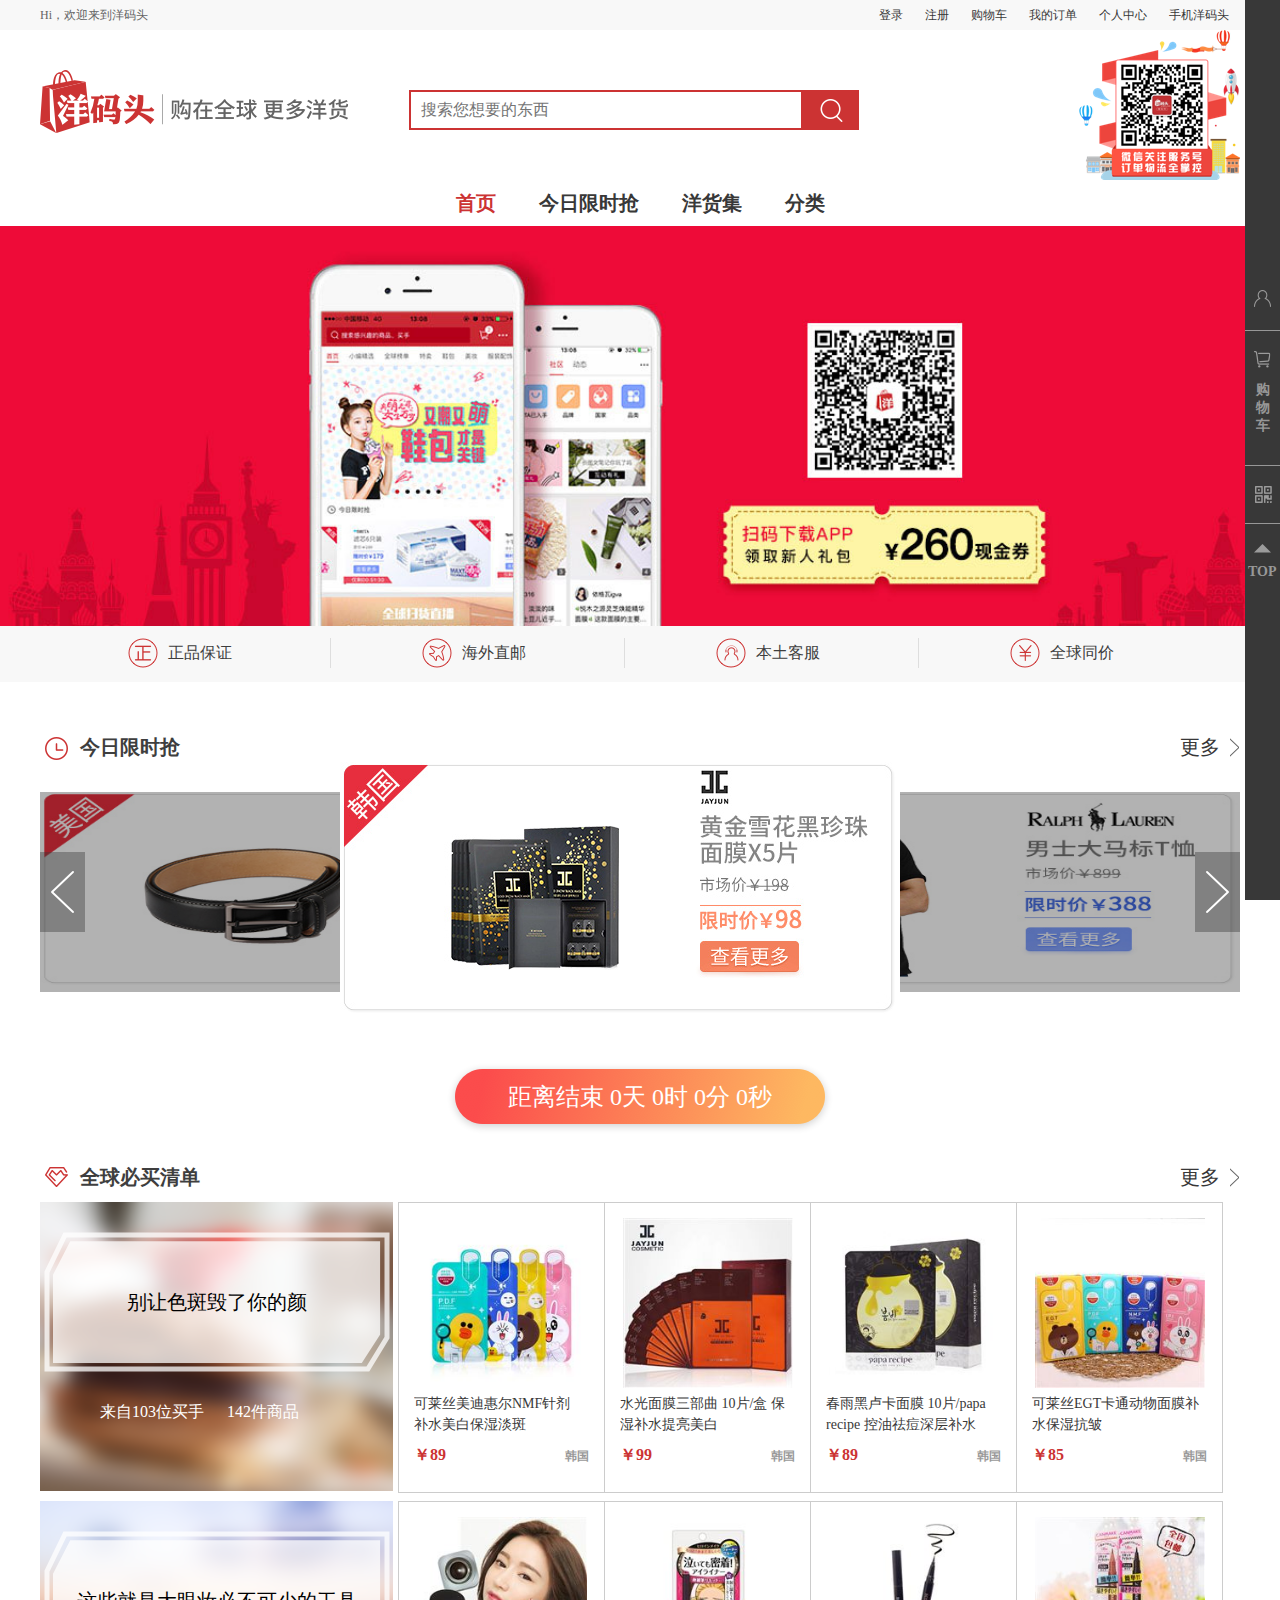
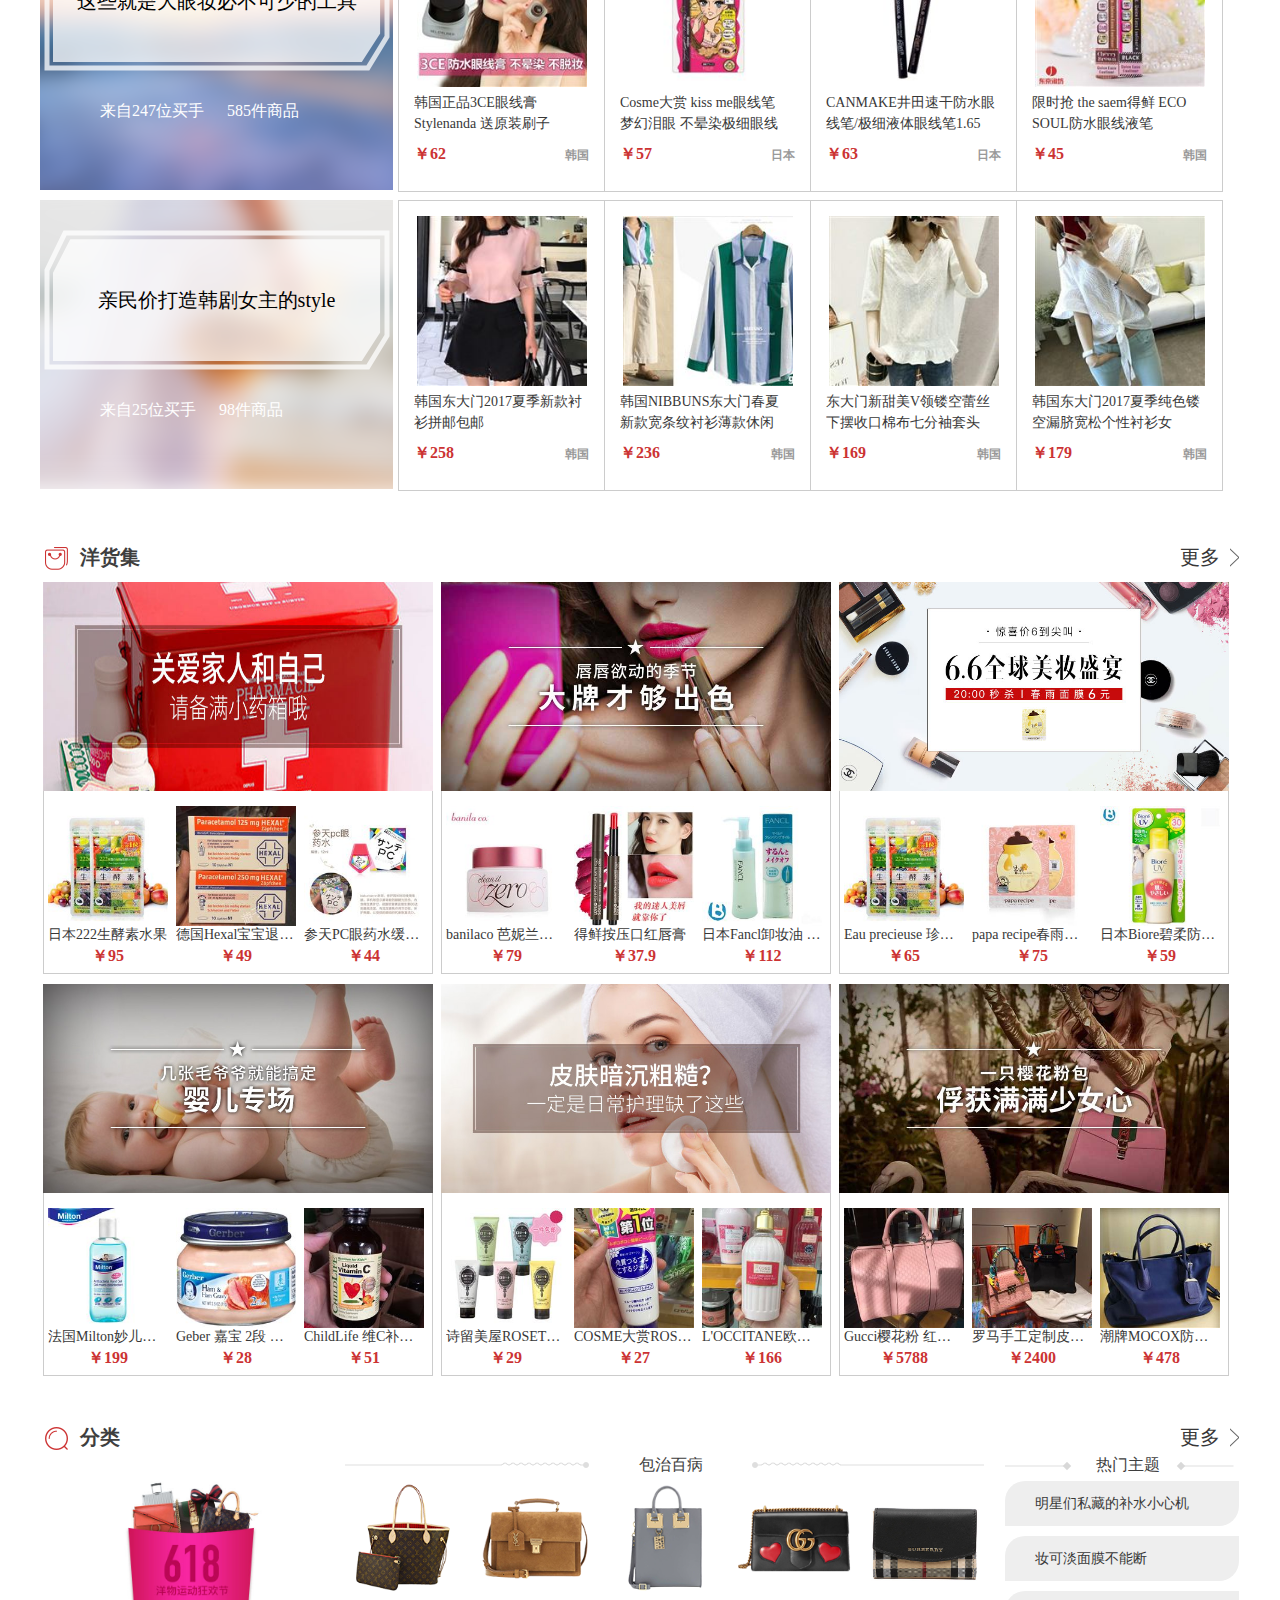
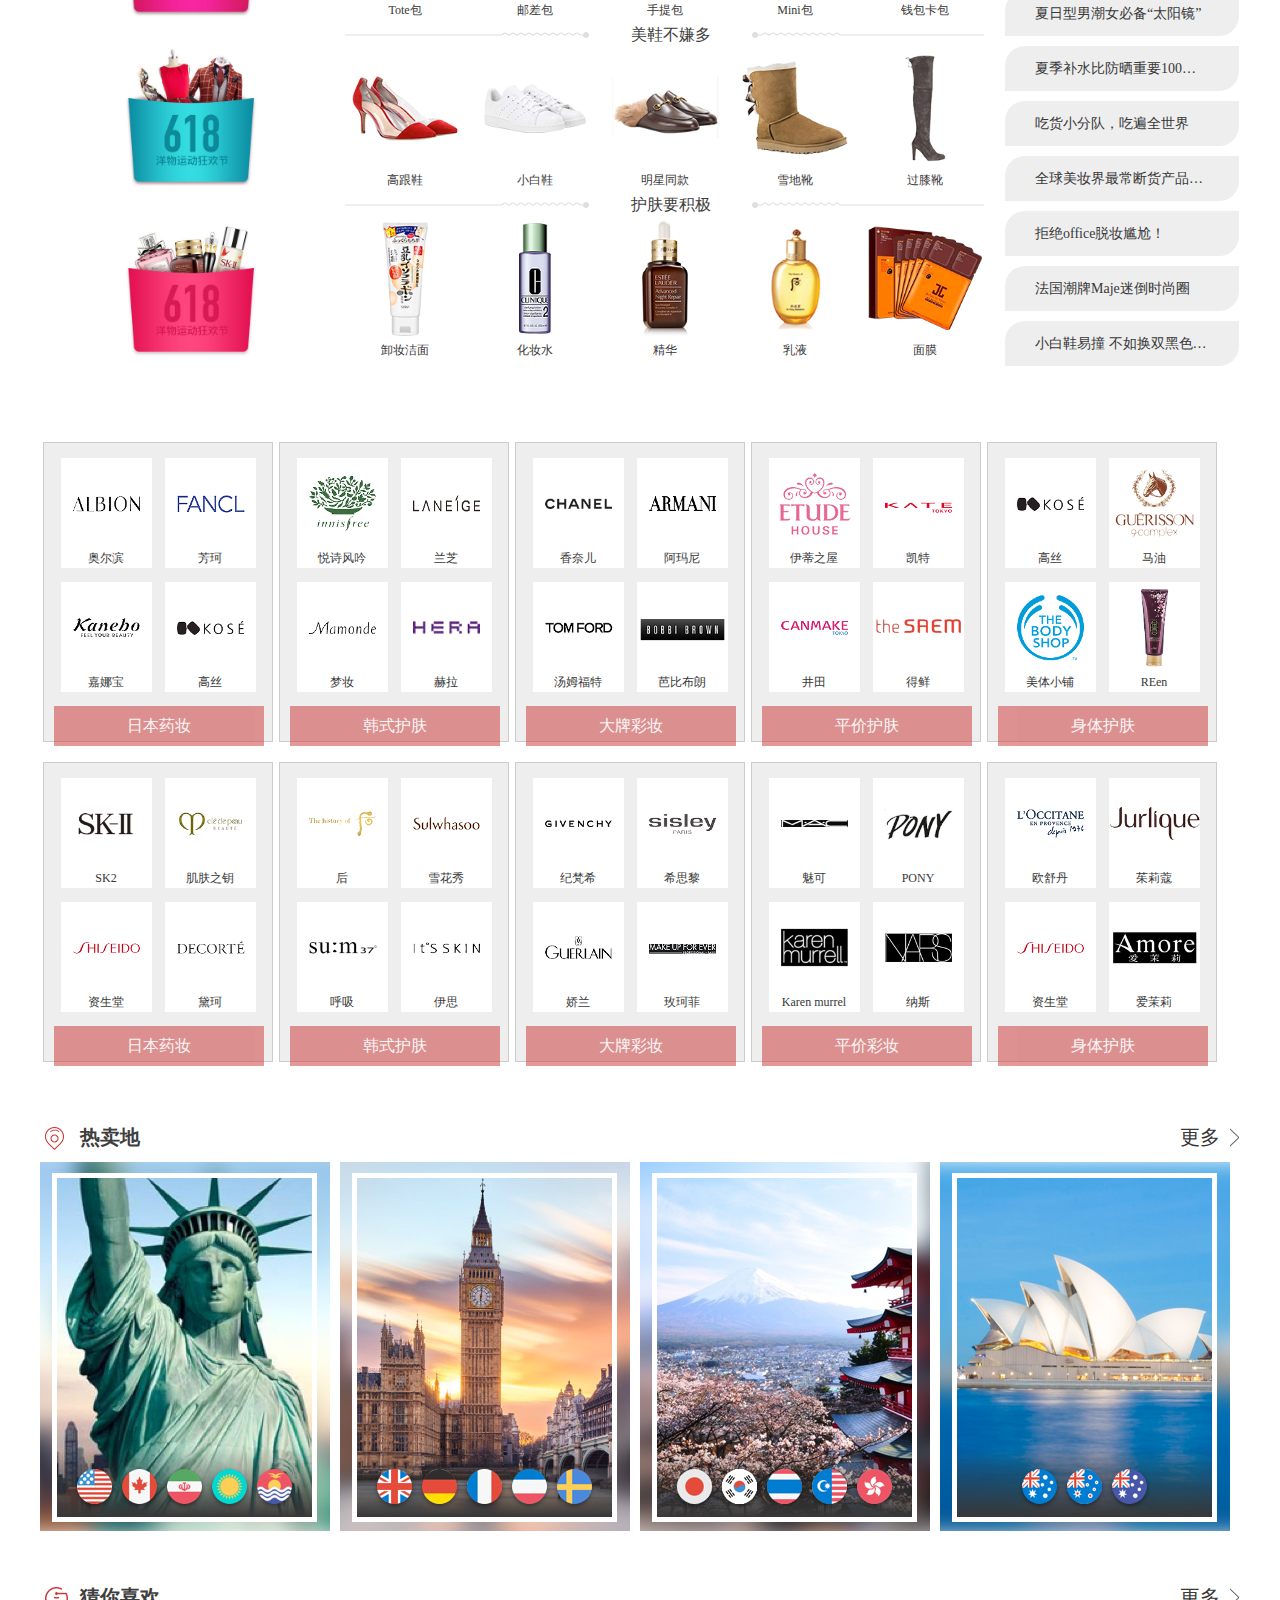
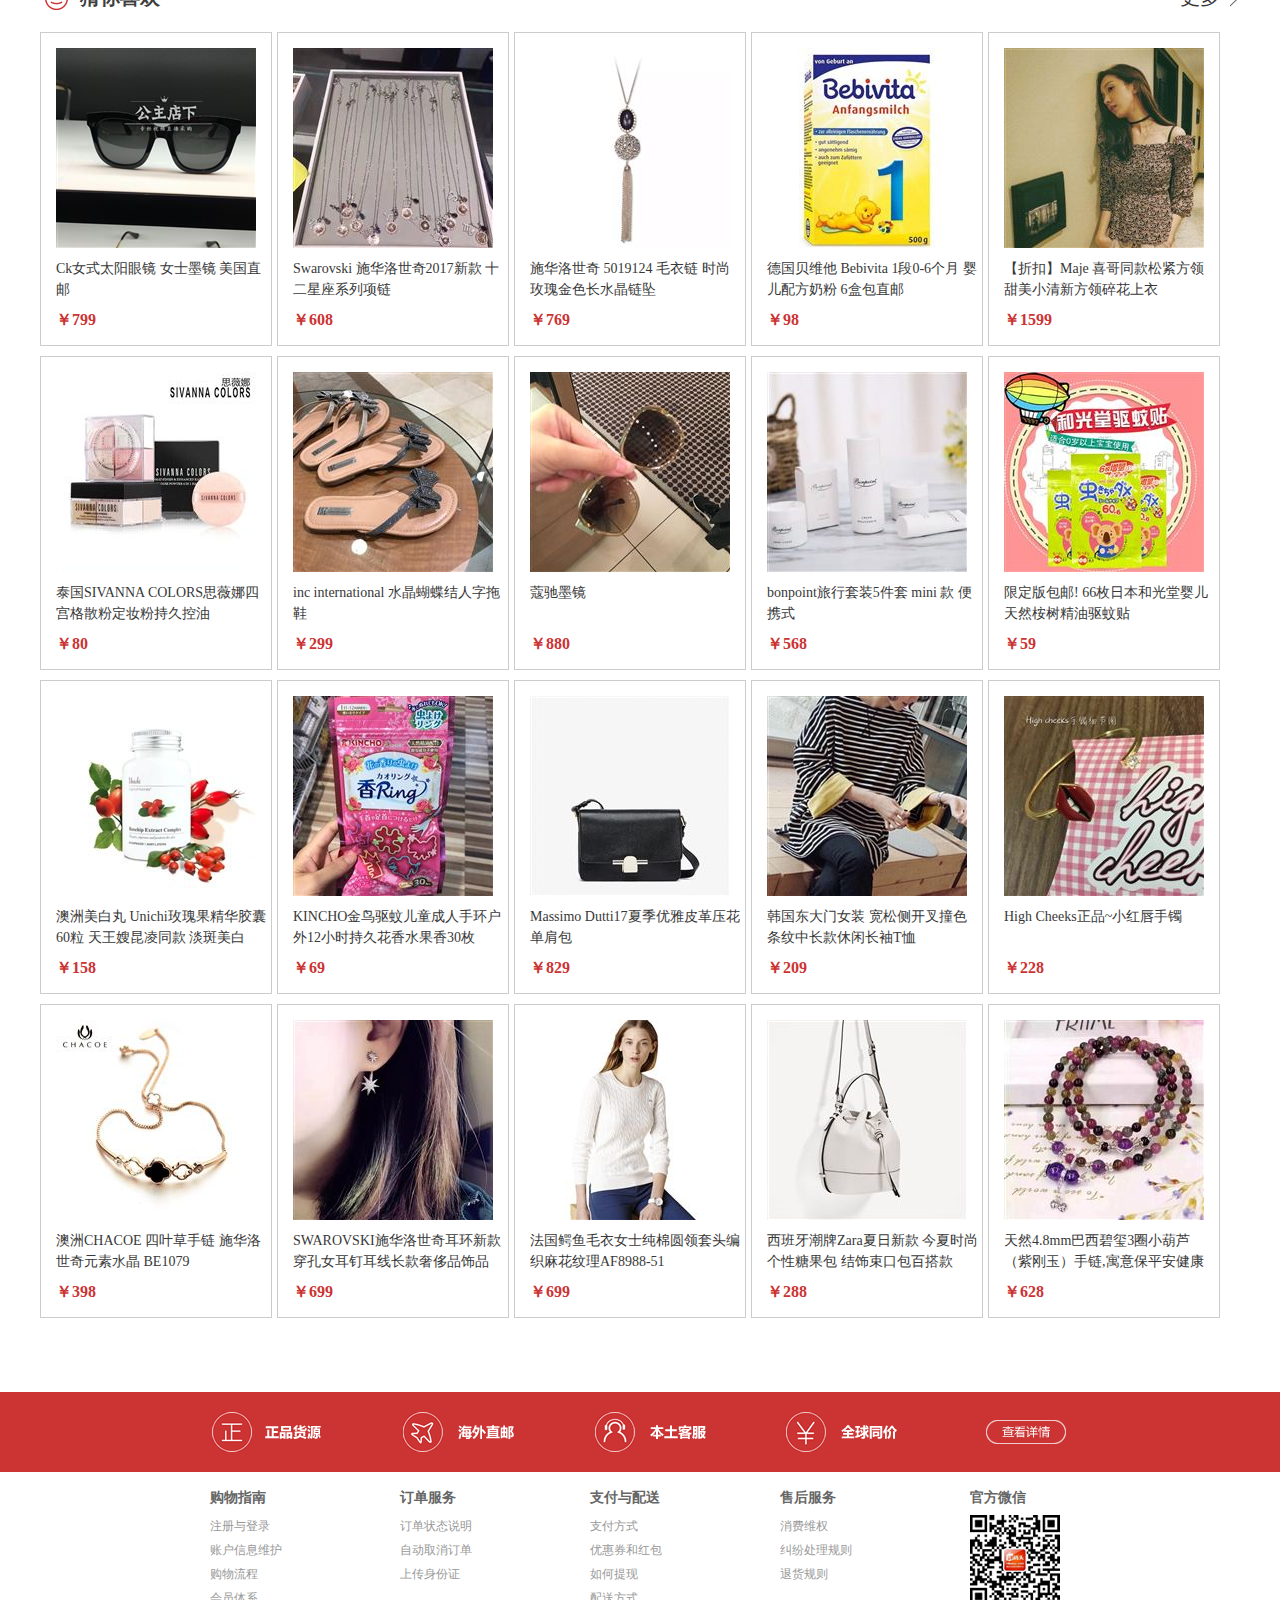
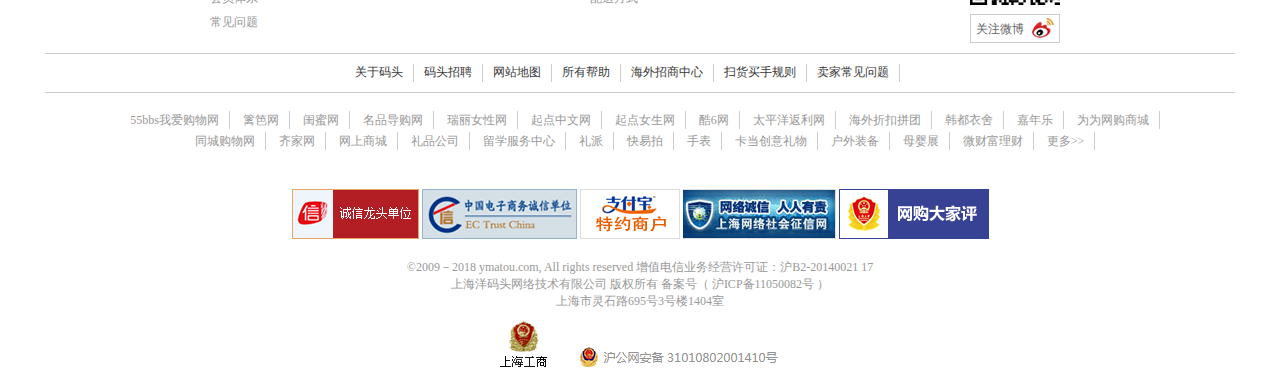
==== index.html @ 5c41c84e "first" ====
<!doctype html>
<html>
<head>
<meta charset="utf-8">
<title>海购网</title>
<link rel="stylesheet" type="text/css" href="css/index.css">
<link rel="stylesheet" type="text/css" href="css/public.css">
<script type="text/javascript" src="js/jquery-1.8.3.min.js"></script>
<script type="text/javascript" src="js/haigou.js"></script>
</head>

<body>
<div id="header">
    	<div id="box1">
        	<div class="w">
            	<p class="l">Hi，欢迎来到洋码头</p>
                <ul class="r">
                	<li class="l"><a href="html/login.html">登录</a></li>
                	<li class="l"><a href="html/register.html">注册</a></li>
                	<li class="l"><a href="#">购物车</a></li>
                	<li class="l"><a href="#">我的订单</a></li>
                	<li class="l"><a href="#">个人中心</a></li>
                	<li class="l"><a href="#">手机洋码头</a></li>
                </ul>
            </div>
        </div>
    	<div id="box2">
        	<div class="w">
            	<h1 class="l"><a href="#"><img src="images/4aa0780b5ffeee46a01f132052fdb71a.png"/></a></h1>
                <div id="search" class="l">
                	<input type="text" class="l" placeholder="搜索您想要的东西"/>
                    <input type="button" class="l"/>
                </div>
                <img src="images/e99aa3f029f2ae1173fabf6e9edf6c8a.png" class="r"/>
			</div>
        </div>
</div>
<div id="nav">
	<ul class="outer">
    	<li><a href="#" class="first">首页</a></li>
    	<li><a href="#">今日限时抢</a></li>
    	<li><a href="#">洋货集</a></li>
    	<li class="last">
        	<a href="#" class="sort">分类</a>
            <div id="line"></div>
        	<ul class="menu">
            	<li class="l"><a href="html/list.html">
                	<p>护肤</p>
                    <p>面膜 水乳 防晒隔离</p>
                	<img src="images/CgvUBFlE_l-AFtC7AAMyS71u0oU066_1_1_o.gif"class="r"/>
                </a></li>
            	<li class="l"><a href="#">
                	<p>彩妆</p>
                    <p>口红 气垫 香水</p>
                	<img src="images/CgvUBVeZ2L6ABltOAABxkvbGDQk168_o.png" class="r"/>
                </a></li>
            	<li class="l"><a href="#">
                	<p>品牌箱包</p>
                    <p>单肩包 双肩包 Coach</p>
                	<img src="images/CgvUBVlFEvOAQkcaAAGYJe4aulA194_143_150_o.gif" class="r"/>
                </a></li>
            	<li class="l"><a href="#">
                	<p>鞋履</p>
                    <p>凉鞋 单鞋 Adidas</p>
                	<img src="images/CgvUBFeZ2YSACNR4AACJFnNWXac077_o.png" class="r"/>
                </a></li>
            	<li class="l"><a href="#">
                	<p>女士穿搭</p>
                    <p>连衣裙 T恤 衬衫</p>
                	<img src="images/CgvUA1eavhSAeBQDAAChDB7a8-M180_o.png" class="r"/>
                </a></li>
            	<li class="l"><a href="#">
                	<p>男士护肤</p>
                    <p>发胶 剃须 止汗</p>
                	<img src="images/CgvUBVhSXpOAEDFIAACDzejl1ZE036_1_1_o.png" class="r"/>
                </a></li>
            	<li class="l"><a href="#">
                	<p>内衣</p>
                    <p>文胸 CK 维密</p>
                	<img src="images/CgvUA1gZesmAWdV9AACU4YFOybw687_1_1_o.png"class="r"/>
                </a></li>
            	<li class="l"><a href="#">
                	<p>品质男装</p>
                    <p>Polo 衬衫 豆豆鞋</p>
                	<img src="images/CgvUBVeav_KAMMAHAACj3Jyuwas857_o.png"class="r"/>
                </a></li>
            	<li class="l"><a href="#">
                	<p>食品保健</p>
                    <p>保健 葡萄酒 减肥排油</p>
                	<img src="images/CgvUA1lHiFiAYmDvAAFME201JUk327_1_1_o.gif" class="r"/>
                </a></li>
            	<li class="l"><a href="#">
                	<p>钟表配饰</p>
                    <p>项链 墨镜 潘多拉</p>
                	<img src="images/CgvUBVeavnWAab-JAACOcFScJj8696_o.png" class="r"/>
                </a></li>
            	<li class="l"><a href="#">
                	<p>居家</p>
                    <p>滤水壶 乳胶枕 保温杯</p>
                	<img src="images/CgvUA1lFFDaARUpcAACzNBqBHFw705_188_181_o.gif" class="r"/>
                </a></li>
            	<li class="l"><a href="#">
                	<p>数码家电</p>
                    <p>洁面仪 电吹风 Beats</p>
                	<img src="images/CgvUBFhSZQSALSJnAABGFQdHEwQ540_1_1_o.png" class="r"/>
                </a></li>
            	<li class="l"><a href="#">
                	<p>母婴</p>
                    <p>纸尿裤 奶粉 安全座椅</p>
                	<img src="images/CgvUBFlFFSmAFztnAADDj1QetZA463_1_1_o.gif"class="r"/>
                </a></li>
            	<li class="l"><a href="#">
                	<p>运动</p>
                    <p>运动鞋 Puma Nike</p>
                	<img src="images/CgvUBVgZhTKARbfEAABGdkfZR-c241_1_1_o.png"class="r"/>
                </a></li>
            	<li class="l more"><a href="#">
                	<p>更多</p>
                    <p>More</p>
                </a></li>
            </ul>
        </li>
    </ul>
</div>
<div id="banner">
	<div id="bantop"></div>
    <div id="banbot">
        <div class="w">
            <ul>
                <li class="one">正品保证</li>
                <li class="two">海外直邮</li>
                <li class="three">本土客服</li>
                <li class="four">全球同价</li>
            </ul>
        </div>
    </div>
</div>
<div id="limit-buy">
	<div class="w">
        <p class="tit">今日限时抢<span class="r title"><a href="#">更多</a></span></p>
        <div class="slide">
        	<div  class="left">
            	<span class="before"></span>
                <img id="boxLeft" src="images/01.jpg"/>
                <span class="cover1"></span>
        	</div>
        	<div class="middle">
            	<img id="boxMiddle" src="images/02.jpg"/>
            </div>
        	<div class="right">
            	<span class="after"></span>
                <img id="boxRight" src="images/03.jpg"/>
                <span class="cover2"></span>
            </div>
        </div>
        <div class="timeout">
        	<span id="end">距离结束</span>
            <span id="t_d">00天</span>
            <span id="t_h">00时</span>
            <span id="t_m">00分</span>
            <span id="t_s">00秒</span>
        </div>
    </div>
</div>
<div id="list">
	<div class="w">
    	<p class="tit">全球必买清单<span class="r title"><a href="#">更多</a></span></p>
		<div class="one">
        	<div class="l">
            	<a href="#">
                    <div class="top">别让色斑毁了你的颜</div>
                    <div class="bottom">
                        <span class="left">来自103位买手</span>
                        <span class="right">142件商品</span>
                    </div>
                </a>
            </div>
            <ul class="l">
                <li class="l one">
                    <a href="#">
                    	<img src="images/CgvUA1fethyAPensAAG_lDtkJ3w056_1_1_n_w_l.jpg"/>
                        <p class="one">可莱丝美迪惠尔NMF针剂补水美白保湿淡斑</p>
                        <p class="two">￥89<span class="r">韩国</span></p>
                    </a>
                </li>
                <li class="l two">
                    <a href="#">
                    	<img src="images/CgvUBVgtLKCASoHcAAGHeRxhmdg361_1_1_n_w_l.jpg"/>
                        <p class="one">水光面膜三部曲 10片/盒 保湿补水提亮美白</p>
                        <p class="two">￥99<span class="r">韩国</span></p>
                    </a>
                </li>
                <li class="l three">
                    <a href="#">
                    	<img src="images/CgvUA1hE3dSAYaIOAAV22Agn4sQ146_1_1_n_w_l.jpg"/>
                        <p class="one">春雨黑卢卡面膜 10片/papa recipe 控油祛痘深层补水</p>
                        <p class="two">￥89<span class="r">韩国</span></p>
                    </a>
                </li>
                <li class="l">
                    <a href="#">
                    	<img src="images/CgvUBVhZNWWATCMQAAK7M7663RU602_1_1_n_w_l.jpg"/>
                        <p class="one">可莱丝EGT卡通动物面膜补水保湿抗皱</p>
                        <p class="two">￥85<span class="r">韩国</span></p>
                    </a>
                </li>
            </ul>
        </div>
        <div class="two">
        	<div class="l">
            	<a href="#">
                    <div class="top">这些就是大眼妆必不可少的工具</div>
                    <div class="bottom">
                        <span class="left">来自247位买手</span>
                        <span class="right">585件商品</span>
                    </div>
                </a>
            </div>
            <ul class="l">
                <li class="l one">
                    <a href="#">
                    	<img src="images/CgvUBVhdkc-ADLuyAAFerG9F98w334_1_1_n_w_l.jpg"/>
                        <p class="one">韩国正品3CE眼线膏 Stylenanda 送原装刷子</p>
                        <p class="two">￥62<span class="r">韩国</span></p>
                    </a>
                </li>
                <li class="l two">
                    <a href="#">
                    	<img src="images/CgvUA1jpx2CAa_LEAAKVb5Gx6rc203_1_1_n_w_l.jpg"/>
                        <p class="one">Cosme大赏 kiss me眼线笔 梦幻泪眼 不晕染极细眼线</p>
                        <p class="two">￥57<span class="r">日本</span></p>
                    </a>
                </li>
                <li class="l three">
                    <a href="#">
                    	<img src="images/CgvUA1fKUHqAEq39AAFa02rFu7Y200_n_w_l.jpg"/>
                        <p class="one">CANMAKE井田速干防水眼线笔/极细液体眼线笔1.65</p>
                        <p class="two">￥63<span class="r">日本</span></p>
                    </a>
                </li>
                <li class="l">
                    <a href="#">
                    	<img src="images/CgvUBVjsi0CAdLB2AAVarCMuUc8308_1_1_n_w_l.jpg"/>
                        <p class="one">限时抢 the saem得鲜 ECO SOUL防水眼线液笔</p>
                        <p class="two">￥45<span class="r">韩国</span></p>
                    </a>
                </li>
            </ul>
        </div>
		<div class="three">
        	<div class="l">
            	<a href="#">
                    <div class="top">亲民价打造韩剧女主的style</div>
                    <div class="bottom">
                        <span class="left">来自25位买手</span>
                        <span class="right">98件商品</span>
                    </div>
                </a>
            </div>
            <ul class="l">
                <li class="l one">
                    <a href="#">
                    	<img src="images/CgvUBFk1bweAe1eeAAJn2HPtiY4207_105_80_n_w_l.jpg"/>
                        <p class="one">韩国东大门2017夏季新款衬衫拼邮包邮</p>
                        <p class="two">￥258<span class="r">韩国</span></p>
                    </a>
                </li>
                <li class="l two">
                    <a href="#">
                    	<img src="images/CgvUA1kic9CAJKLJAAIqI6thQsg593_441_310_n_w_l.jpg"/>
                        <p class="one">韩国NIBBUNS东大门春夏新款宽条纹衬衫薄款休闲</p>
                        <p class="two">￥236<span class="r">韩国</span></p>
                    </a>
                </li>
                <li class="l three">
                    <a href="#">
                    	<img src="images/CgvUBVjzNjGAO9o1AAFAWtN4bpc521_1_1_n_w_l.jpg"/>
                        <p class="one">东大门新甜美V领镂空蕾丝下摆收口棉布七分袖套头</p>
                        <p class="two">￥169<span class="r">韩国</span></p>
                    </a>
                </li>
                <li class="l">
                    <a href="#">
                    	<img src="images/CgvUA1kNq_mAGRZWAAE0sdCXuQA808_50_49_n_w_l.jpg"/>
                        <p class="one">韩国东大门2017夏季纯色镂空漏脐宽松个性衬衫女</p>
                        <p class="two">￥179<span class="r">韩国</span></p>
                    </a>
                </li>
            </ul>
        </div>

    </div>
</div>
<div id="yanghuo">
	<div class="w">
    	<p class="tit">洋货集<span class="r title"><a href="#">更多</a></span></p>
        <ul class="out">
        	<li class="l all">
            	<a href="#"><img src="images/CgvUBVegAsmAdWStAACph-JY5z4052_w_o.jpg"/></a>
                <ul class="in">
                	<li class="l"><a href="#">
                    	<img src="images/CgvUBVgchy-AMtntAAX3rUA10jA585_1_1_n_w_l.jpg"/>
                        <p class="one">日本222生酵素水果</p>
                        <p class="two">￥95</p>
                    </a></li>
                	<li class="l"><a href="#">
                    	<img src="images/CgvUBVeGOMGAQWyVAADxDAiqLJw183_n_w_l.jpg"/>
                        <p class="one">德国Hexal宝宝退烧止痛栓</p>
                        <p class="two">￥49</p>
                    </a></li>
                	<li class="l"><a href="#">
                    	<img src="images/CgvUBFjTZQmAYyAbAAHKwFU4vbg801_1_1_n_w_l.jpg"/>
                        <p class="one">参天PC眼药水缓解疲劳修复显示屏蓝光</p>
                        <p class="two">￥44</p>
                    </a></li>
                </ul>
            </li>
        	<li class="l all">
            	<a href="#"><img src="images/CgvUBFjnRI6AO5fCAABy8sMh_E8266_15_8_w_o.jpg"/></a>
                <ul class="in">
                	<li class="l"><a href="#">
                    	<img src="images/CgvUBFgcQMaAfvf6AADkszqmx6Y373_1_1_n_w_l.jpg"/>
                        <p class="one">banilaco 芭妮兰卸妆</p>
                        <p class="two">￥79</p>
                    </a></li>
                	<li class="l"><a href="#">
                    	<img src="images/CgvUBFh9xgmAL1LfAAH1mVlPVp4090_1_1_n_w_l.jpg"/>
                        <p class="one">得鲜按压口红唇膏</p>
                        <p class="two">￥37.9</p>
                    </a></li>
                	<li class="l"><a href="#">
                    	<img src="images/CgvUBFlOKaGAMO_rAAE5aCeQv2I813_1_1_n_w_l.jpg"/>
                        <p class="one">日本Fancl卸妆油 温和</p>
                        <p class="two">￥112</p>
                    </a></li>
                </ul>
            </li>
        	<li class="l all">
            	<a href="#"><img src="images/CgvUA1k1UOSATcB1AADcNNlTqk0104_15_8_w_o.jpg"/></a>
                <ul class="in">
                	<li class="l"><a href="#">
                    	<img src="images/CgvUBVgchy-AMtntAAX3rUA10jA585_1_1_n_w_l.jpg"/>
                        <p class="one">Eau precieuse 珍贵水</p>
                        <p class="two">￥65</p>
                    </a></li>
                	<li class="l"><a href="#">
                    	<img src="images/CgvUBVj-mUiALxXzAAFeZiOFLrg862_1_1_n_w_l.jpg"/>
                        <p class="one">papa recipe春雨面膜春雨粉面膜蜂蜜面膜粉色玫瑰黄金蜂王浆5片
</p>
                        <p class="two">￥75</p>
                    </a></li>
                	<li class="l"><a href="#">
                    	<img src="images/CgvUA1k6Fm6AWRcyAAKYUqkoPXU892_1_1_n_w_l.jpg"/>
                        <p class="one">日本Biore碧柔防晒霜 清爽温和型防晒乳液霜SPF30儿童敏感肌适用
</p>
                        <p class="two">￥59</p>
                    </a></li>
                </ul>
            </li>
                    	<li class="l all">
            	<a href="#"><img src="images/CgvUBVka6j-AJJABAAC4Rd1yZNM664_15_8_w_o.jpg"/></a>
                <ul class="in">
                	<li class="l"><a href="#">
                    	<img src="images/CgvUBFetnkCAcE5OAAFbpXmjPqg479_n_w_l.jpg"/>
                        <p class="one">法国Milton妙儿康免洗洗手婴幼儿消毒啫喱去腥味吃龙虾必备100ml</p>
                        <p class="two">￥199</p>
                    </a></li>
                	<li class="l"><a href="#">
                    	<img src="images/CgvUBFd_yHSAQfBvAAf5qbtFmMk585_n_w_l.png"/>
                        <p class="one">Geber 嘉宝 2段 火腿肉泥 71g</p>
                        <p class="two">￥28</p>
                    </a></li>
                	<li class="l"><a href="#">
                    	<img src="images/CgvUBFd_vuqAL34iAAGywWJKc4E448_n_w_l.jpg"/>
                        <p class="one">ChildLife 维C补充液 桔子口味 118.5ml 任意两件包邮</p>
                        <p class="two">￥51</p>
                    </a></li>
                </ul>
            </li>
        	<li class="l all">
            	<a href="#"><img src="images/CgvUBVfjnryATy0DAADRvdEvnQw016_15_8_w_o.jpg"/></a>
                <ul class="in">
                	<li class="l"><a href="#">
                    	<img src="images/CgvUBFk3mPWAOixwAAURbVdqKdU003_1_1_n_w_l.jpg"/>
                        <p class="one">诗留美屋ROSETTE海泥毛孔清透洁面乳洗面奶COSME大赏男女士可用</p>
                        <p class="two">￥29</p>
                    </a></li>
                	<li class="l"><a href="#">
                    	<img src="images/CgvUBFeImR2AahvGAAMG7wTWIoM041_n_w_l.jpg"/>
                        <p class="one">COSME大赏ROSETTE脸部温和去角质凝胶 去死皮啫喱120g</p>
                        <p class="two">￥27</p>
                    </a></li>
                	<li class="l"><a href="#">
                    	<img src="images/CgvUA1ky1ZCACXC-AAIh8KtxlcA339_1_1_n_w_l.jpg"/>
                        <p class="one">L'OCCITANE欧舒丹玫瑰皇后润肤露身体润肤乳250ml</p>
                        <p class="two">￥166</p>
                    </a></li>
                </ul>
            </li>
        	<li class="l all">
            	<a href="#"><img src="images/CgvUA1kKwLWAc-gxAACmT4dG-3U236_15_8_w_o.jpg"/></a>
                <ul class="in">
                	<li class="l"><a href="#">
                    	<img src="images/CgvUBFh05oSAEVIGAANOzxoQGIc447_800_1067_n_w_l.jpg"/>
                        <p class="one">Gucci樱花粉 红色桶包</p>
                        <p class="two">￥5788</p>
                    </a></li>
                	<li class="l"><a href="#">
                    	<img src="images/CgvUA1kJwBWAXKcgAAJwhYTtfBw547_1_1_n_w_l.jpg"/>
                        <p class="one">罗马手工定制皮具Francesco Rogani中号 樱花粉/鸵鸟纹手提包</p>
                        <p class="two">￥2400</p>
                    </a></li>
                	<li class="l"><a href="#">
                    	<img src="images/CgvUA1i20QGAafJNAACrxgfAuQ0684_21_20_n_w_l.jpg"/>
                        <p class="one">潮牌MOCOX防水尼龙单肩斜挎包，黑，深蓝，宽36高2</p>
                        <p class="two">￥478</p>
                    </a></li>
                </ul>
            </li>

        </ul>
    </div>
</div>


<div id="sort">
	<div class="w">
    	<p class="tit">分类<span class="r title"><a href="#">更多</a></span></p>
    	<div class="left l">
        	<div class="one">
            	<a href="#"><img class="l left" src="images/CgvUBVlE2AuAIuu6AABeLUkdseQ887_375_209_o.jpg"/></a>
            	<div class="l">
                	<div class="title"><h2>包治百病</h2></div>
                    <ul>
                        <li class="l"><a href="#">
                        	<img src="images/CgvUBVeawm2AaKxPAACQxTbTvJQ385_o.png"/>
                            <p>Tote包</p>
                        </a></li>
                        <li class="l"><a href="#">
                        	<img src="images/CgvUBVhXUzmAShFhAAB7t5emqGs794_1_1_o.png"/>
                            <p>邮差包</p>
                        </a></li>
                        <li class="l"><a href="#">
                        	<img src="images/CgvUA1h90A2AdmmIAABPN7rTRKI428_1_1_o.png"/>
                            <p>手提包</p>
                        </a></li>
                        <li class="l"><a href="#">
                        	<img src="images/CgvUBVeaw-mAGuwgAACfFeQK_oY352_o.png"/>
                            <p>Mini包</p>
                        </a></li>
                        <li class="l"><a href="#">
                        	<img src="images/CgvUBFiFpuGAee6dAADY3GpjezQ591_1_1_o.jpg"/>
                            <p>钱包卡包</p>
                        </a></li>
                    </ul>
                </div>
            </div>
            <div class="one">
            	<a href="#"><img class="l left" src="images/CgvUBFlE2RqAGfwFAABhFmI7G90568_375_209_o.jpg"/></a>
            	<div class="l">
                	<div class="title"><h2>美鞋不嫌多</h2></div>
                    <ul>
                        <li class="l"><a href="#">
                        	<img src="images/CgvUA1iAaF-AZfTuAABX2z6VeJM922_1_1_o.png"/>
                            <p>高跟鞋</p>
                        </a></li>
                        <li class="l"><a href="#">
                        	<img src="images/CgvUA1iAaFaASHFOAAA3qpolVbo674_1_1_o.png"/>
                            <p>小白鞋</p>
                        </a></li>
                        <li class="l"><a href="#">
                        	<img src="images/CgvUBViAaG6AHbstAABMR50JmyM627_1_1_o.png"/>
                            <p>明星同款</p>
                        </a></li>
                        <li class="l"><a href="#">
                        	<img src="images/CgvUBViAaGCAZ1b2AABs2e8dXlM271_1_1_o.png"/>
                            <p>雪地靴</p>
                        </a></li>
                        <li class="l"><a href="#">
                        	<img src="images/CgvUA1iAaGmAfecjAAAxDvhbPA4497_1_1_o.png"/>
                            <p>过膝靴</p>
                        </a></li>
                    </ul>
                </div>
            </div>
        	<div class="one">
            	<a href="#"><img class="l left" src="images/CgvUBFlE2UCAbak6AABYAaOtlVY796_375_209_o.jpg"/></a>
            	<div class="l">
                	<div class="title"><h2>护肤要积极</h2></div>
                    <ul>
                        <li class="l"><a href="#">
                        	<img src="images/CgvUA1eax9OAcCuIAABSaVvPeEk096_o.png"/>
                            <p>卸妆洁面</p>
                        </a></li>
                        <li class="l"><a href="#">
                        	<img src="images/CgvUBVeax9aADhdsAAAwg2mcJq0504_o.png"/>
                            <p>化妆水</p>
                        </a></li>
                        <li class="l"><a href="#">
                        	<img src="images/CgvUBFeax9iAIdSuAABbM6frl-A470_o.png"/>
                            <p>精华</p>
                        </a></li>
                        <li class="l"><a href="#">
                        	<img src="images/CgvUBFeayACAKRmAAACGLeknXsQ143_o.png"/>
                            <p>乳液</p>
                        </a></li>
                        <li class="l"><a href="#">
                        	<img src="images/CgvUBVeayAKASxtUAACaqlRGrsM967_o.png"/>
                            <p>面膜</p>
                        </a></li>
                    </ul>
                </div>
            </div>
        </div>
    	<div class="right l">
        	<div class="title1"><h2>热门主题</h2></div>
        	<a href="#">明星们私藏的补水小心机</a>
        	<a href="#">妆可淡面膜不能断</a>
        	<a href="#">夏日型男潮女必备“太阳镜”</a>
        	<a href="#">夏季补水比防晒重要100倍！</a>
        	<a href="#">吃货小分队，吃遍全世界</a>
        	<a href="#">全球美妆界最常断货产品来啦</a>
        	<a href="#">拒绝office脱妆尴尬！</a>
        	<a href="#">法国潮牌Maje迷倒时尚圈</a>
        	<a href="#">小白鞋易撞 不如换双黑色休闲鞋</a>
        </div>
    </div>
</div>
<div id="logo">
	<div class="w">
    	<div class="l">
        	<a href="#">
            	<img src="images/CgvUA1ea1V-AMttJAAAWaMsg3fs917_o.png" class="l"/>
                <p>奥尔滨</p>
            </a>
        	<a href="#">
        		<img src="images/CgvUBFea1WaAamcGAAAhs4XOc7E352_o.png" class="l"/>
                <p>芳珂</p>
            </a>
        	<a href="#">
        		<img src="images/CgvUBFea1Y6AZchCAAALrkLezUQ589_o.png" class="l"/>
                <p>嘉娜宝</p>
            </a>
        	<a href="#">
        		<img src="images/CgvUBVea1dOAaozZAAFrDoTwHAM420_o.png" class="l"/>
                <p>高丝</p>
            </a>
            <p class="bottom">日本药妆</p>
        </div>
    	<div class="l">
        	<a href="#">
            	<img src="images/CgvUA1ea2A2AJquJAABoUcciJvc189_o.png" class="l"/>
                <p>悦诗风吟</p>
            </a>
        	<a href="#">
        		<img src="images/CgvUA1ea8eGAMxp9AAAKV3uB1OA806_o.png" class="l"/>
                <p>兰芝</p>
            </a>
        	<a href="#">
        		<img src="images/CgvUA1ea16qAFMIUAAAbF5Bl-9g981_o.png" class="l"/>
                <p>梦妆</p>
            </a>
        	<a href="#">
        		<img src="images/CgvUBFea15qAUHT9AAAWZQA6iXM656_o.png" class="l"/>
                <p>赫拉</p>
            </a>
            <p class="bottom l">韩式护肤</p>
        </div>
    	<div class="l">
        	<a href="#">
            	<img src="images/CgvUBVe6nTiAYhQIAAAKK4MFm8E914_o.png" class="l"/>
                <p>香奈儿</p>
            </a>
        	<a href="#">
        		<img src="images/CgvUA1ea24KAFdXJAAAK0_16u0E096_o.png" class="l"/>
                <p>阿玛尼</p>
            </a>
        	<a href="#">
        		<img src="images/CgvUBFea24WAdqs5AAATsAGNoa8013_o.png" class="l"/>
                <p>汤姆福特</p>
            </a>
        	<a href="#">
        		<img src="images/CgvUBVea24iAJo9_AABdD-dmwb8645_o.png" class="l"/>
                <p>芭比布朗</p>
            </a>
            <p class="bottom">大牌彩妆</p>
        </div>
    	<div class="l">
        	<a href="#">
            	<img src="images/CgvUBFea8fGAGr_DAABsqZQQCcw991_o.png" class="l"/>
                <p>伊蒂之屋</p>
            </a>
        	<a href="#">
        		<img src="images/CgvUA1fOezeAO6UWAAAL3sod7Lo438_1_1_o.png" class="l"/>
                <p>凯特</p>
            </a>
        	<a href="#">
        		<img src="images/CgvUBFea8faACwRKAAAbB7ozDHw722_o.png" class="l"/>
                <p>井田</p>
            </a>
        	<a href="#">
        		<img src="images/CgvUBVea8fqAGpnNAAAvSvFqObc720_o.png" class="l"/>
                <p>得鲜</p>
            </a>
            <p class="bottom l">平价护肤</p>
        </div>
        <div class="l">
        	<a href="#">
            	<img src="images/CgvUBVea1dOAaozZAAFrDoTwHAM420_o.png" class="l"/>
                <p>高丝</p>
            </a>
        	<a href="#">
        		<img src="images/CgvUBVea84SAbIbZAAA4Bi3xKSE480_o.png" class="l"/>
                <p>马油</p>
            </a>
        	<a href="#">
        		<img src="images/CgvUA1ea84eAB3OmAAA4MuX1uYo759_o.png" class="l"/>
                <p>美体小铺</p>
            </a>
        	<a href="#">
        		<img src="images/CgvUBFefCiSAZ74tAATviohFLL8485_o.png" class="l"/>
                <p>REen</p>
            </a>
            <p class="bottom">身体护肤</p>
        </div>

    	<div class="l">
        	<a href="#">
            	<img src="images/CgvUBFea1U2AEUNXAABELrCH8Hc248_o.png" class="l"/>
                <p>SK2</p>
            </a>
        	<a href="#">
        		<img src="images/CgvUA1ea1VOAL2YVAABsk_ocbI4013_o (1).png" class="l"/>
                <p>肌肤之钥</p>
            </a>
        	<a href="#">
        		<img src="images/CgvUA1ea1pKAF0IlAAFrDr6OQYk629_o.png" class="l"/>
                <p>资生堂</p>
            </a>
        	<a href="#">
        		<img src="images/CgvUBFea1VuAXPBgAAAWn1Noj0k964_o.png" class="l"/>
                <p>黛珂</p>
            </a>
            <p class="bottom">日本药妆</p>
        </div>
    	<div class="l">
        	<a href="#">
            	<img src="images/CgvUBVea14mAJGC4AAAbCzZjd7A225_o.png" class="l"/>
                <p>后</p>
            </a>
        	<a href="#">
        		<img src="images/CgvUBVea146APJ9lAAAeSno8t0c369_o.png" class="l"/>
                <p>雪花秀</p>
            </a>
        	<a href="#">
        		<img src="images/CgvUBFea15CAUs_3AAAadCTtGgI049_o.png" class="l"/>
                <p>呼吸</p>
            </a>
        	<a href="#">
        		<img src="images/CgvUBFea15WABRfRAAAVzttcX4M180_o.png" class="l"/>
                <p>伊思</p>
            </a>
            <p class="bottom">韩式护肤</p>
        </div>
    	<div class="l">
        	<a href="#">
            	<img src="images/CgvUA1ea-76Aac-8AAAK-ZQ-MNg382_o.png" class="l"/>
                <p>纪梵希</p>
            </a>
        	<a href="#">
        		<img src="images/CgvUBFe6niWAE82-AAAglQATqIY008_o.png" class="l"/>
                <p>希思黎</p>
            </a>
        	<a href="#">
        		<img src="images/CgvUBFe6nkiAGFzoAAAakczdrOc286_o.png" class="l"/>
                <p>娇兰</p>
            </a>
        	<a href="#">
        		<img src="images/CgvUBVea236AdGIiAAAWR349TrY337_o.png" class="l"/>
                <p>玫珂菲</p>
            </a>
            <p class="bottom">大牌彩妆</p>
        </div>
    	<div class="l">
        	<a href="#">
            	<img src="images/CgvUBVe6n4CAZnVYAAAMGJl67sM615_o.png" class="l"/>
                <p>魅可</p>
            </a>
        	<a href="#">
        		<img src="images/CgvUBFe6n6WABt0QAAAzZVV6nmY915_o.png" class="l"/>
                <p>PONY</p>
            </a>
        	<a href="#">
        		<img src="images/CgvUA1e6n8qAZMMJAAAbY2dDSME710_o.png" class="l"/>
                <p>Karen murrel</p>
            </a>
        	<a href="#">
        		<img src="images/CgvUA1e6n-mARwE-AAASzAwRAdo779_o.png" class="l"/>
                <p>纳斯</p>
            </a>
            <p class="bottom">平价彩妆</p>
        </div>
    	<div class="l">
        	<a href="#">
            	<img src="images/CgvUBFea80mAVXzgAAAPrNVlSfU094_o.png" class="l"/>
                <p>欧舒丹</p>
            </a>
        	<a href="#">
        		<img src="images/CgvUA1ea80uAIsCpAAAu46Gci6g520_o.png" class="l"/>
                <p>茱莉蔻</p>
            </a>
        	<a href="#">
        		<img src="images/CgvUA1ea1pKAF0IlAAFrDr6OQYk629_o.png" class="l"/>
                <p>资生堂</p>
            </a>
        	<a href="#">
        		<img src="images/CgvUBVea8eaADspTAAAhuGFq5jE737_o.png" class="l"/>
                <p>爱茉莉</p>
            </a>
            <p class="bottom">身体护肤</p>
        </div>
    </div>
</div>


<div id="hot">
	<div class="w">
    	<p class="tit">热卖地<span class="r title"><a href="#">更多</a></span></p>
		<ul>
        	<li class="l"><a href="#">
            	<img src="images/b5abefb15e5afbb91d82c65df819be22.png"/>
                <div>
                	<span>北美</span>
                </div>
            </a></li>
        	<li class="l"><a href="#">
            	<img src="images/0ba856d84add76fcb5957592df10e2df.png"/>
                <div>
                	<span>欧洲</span>
                </div>
            </a></li>
        	<li class="l"><a href="#">
            	<img src="images/778992f37a38a1d9baa67ab6c4e44b10.png"/>
                <div>
                	<span>亚洲</span>
                </div>
            </a></li>
        	<li class="l"><a href="#">
            	<img src="images/733c238ece9a530ddd8bb37d23d25a5d.png"/>
                <div>
                	<span>澳新</span>
                </div>
            </a></li>
        </ul>
    </div>

</div>
<div id="u-like">
	<div class="w">
    	<p class="tit">猜你喜欢<span class="r title"><a href="#">更多</a></span></p>
		<ul>
        	<li class="l"><a href="#">
            	<img src="images/CgvUA1lDTsOALhgKAANP15vnw3E034_800_801_n_w_l.jpg"/>
                <p class="one">Ck女式太阳眼镜 女士墨镜 美国直邮</p>
                <p class="two">￥799</p>
            </a></li>
        	<li class="l"><a href="#">
            	<img src="images/CgvUBVlNkYSAVuSlAALYSXCVs-g877_4_5_n_w_l.jpg"/>
                <p class="one">Swarovski 施华洛世奇2017新款 十二星座系列项链</p>
                <p class="two">￥608</p>
            </a></li>
        	<li class="l"><a href="#">
            	<img src="images/CgvUA1g5lLaABED3AAB2tx6mOcA078_209_200_n_w_l.jpg"/>
                <p class="one">施华洛世奇 5019124 毛衣链 时尚玫瑰金色长水晶链坠</p>
                <p class="two">￥769</p>
            </a></li>
        	<li class="l"><a href="#">
            	<img src="images/CgvUA1gJCsOAMCJ-AADEomT7O6M012_800_811_n_w_l.jpg"/>
                <p class="one">德国贝维他 Bebivita 1段0-6个月 婴儿配方奶粉 6盒包直邮</p>
                <p class="two">￥98</p>
            </a></li>
        	<li class="l"><a href="#">
            	<img src="images/CgvUBVkrM0CABORKAAL0HJwDvKE951_1_1_n_w_l.jpg"/>
                <p class="one">【折扣】Maje 喜哥同款松紧方领甜美小清新方领碎花上衣 LANAEL</p>
                <p class="two">￥1599</p>
            </a></li>
        	<li class="l"><a href="#">
            	<img src="images/CgvUBFkdOQiAXuOhAAGZ_SbhOfM179_1_1_n_w_l.jpg"/>
                <p class="one">泰国SIVANNA COLORS思薇娜四宫格散粉定妆粉持久控油</p>
                <p class="two">￥80</p>
            </a></li>
        	<li class="l"><a href="#">
            	<img src="images/CgvUA1jxRPSAKUFFAAOF4AW20UE681_80_107_n_w_l.jpg"/>
                <p class="one">inc international 水晶蝴蝶结人字拖鞋</p>
                <p class="two">￥299</p>
            </a></li>
        	<li class="l"><a href="#">
            	<img src="images/CgvUBVefKm-ATvqlAAPMFwzWDJo093_n_w_l.jpg"/>
                <p class="one">蔻驰墨镜</p>
                <p class="two">￥880</p>
            </a></li>
        	<li class="l"><a href="#">
            	<img src="images/CgvUBVi5USWAKKK5AADPNJErzqI791_750_677_n_w_l.jpg"/>
                <p class="one">bonpoint旅行套装5件套 mini 款 便携式</p>
                <p class="two">￥568</p>
            </a></li>
        	<li class="l"><a href="#">
            	<img src="images/CgvUBVkJmNCAAh0xAAZ6EX0VFf4993_1_1_n_w_l.jpg"/>
                <p class="one">限定版包邮! 66枚日本和光堂婴儿天然桉树精油驱蚊贴</p>
                <p class="two">￥59</p>
            </a></li>
        	<li class="l"><a href="#">
            	<img src="images/CgvUBVj2-fiAdkM1AADO0rhvVcE678_1_1_n_w_l.jpg"/>
                <p class="one">澳洲美白丸 Unichi玫瑰果精华胶囊60粒 天王嫂昆凌同款 淡斑美白</p>
                <p class="two">￥158</p>
            </a></li>
        	<li class="l"><a href="#">
            	<img src="images/CgvUBVk3-quATRElAAQkBqpsXAk857_80_107_n_w_l.jpg"/>
                <p class="one">KINCHO金鸟驱蚊儿童成人手环户外12小时持久花香水果香30枚</p>
                <p class="two">￥69</p>
            </a></li>
        	<li class="l"><a href="#">
            	<img src="images/CgvUA1jaatuAdCjDAAGIdag3UHE500_490_653_n_w_l.jpg"/>
                <p class="one">Massimo Dutti17夏季优雅皮革压花单肩包</p>
                <p class="two">￥829</p>
            </a></li>
        	<li class="l"><a href="#">
            	<img src="images/CgvUA1jXvEWAWKwaAAJRANd-CuI086_1_1_n_w_l.jpg"/>
                <p class="one">韩国东大门女装 宽松侧开叉撞色条纹中长款休闲长袖T恤</p>
                <p class="two">￥209</p>
            </a></li>
        	<li class="l"><a href="#">
            	<img src="images/CgvUA1jKW5yAHKz5AAGHTokheog044_1_1_n_w_l.jpg"/>
                <p class="one">High Cheeks正品~小红唇手镯</p>
                <p class="two">￥228</p>
            </a></li>
        	<li class="l"><a href="#">
            	<img src="images/CgvUBVeAbMuAIvFyAAFJcvvyg2w677_n_w_l.jpg"/>
                <p class="one">澳洲CHACOE 四叶草手链 施华洛世奇元素水晶 BE1079</p>
                <p class="two">￥398</p>
            </a></li>
        	<li class="l"><a href="#">
            	<img src="images/CgvUA1kLO3CALZn3AANj1Gzdl_U343_80_107_n_w_l.jpg"/>
                <p class="one">SWAROVSKI施华洛世奇耳环新款穿孔女耳钉耳线长款奢侈品饰品</p>
                <p class="two">￥699</p>
            </a></li>
        	<li class="l"><a href="#">
            	<img src="images/CgvUA1d_6jaAN9tIAAFVocGqsuw458_n_w_l.jpg"/>
                <p class="one">法国鳄鱼毛衣女士纯棉圆领套头编织麻花纹理AF8988-51</p>
                <p class="two">￥699</p>
            </a></li>
        	<li class="l"><a href="#">
            	<img src="images/CgvUBFkvQU6Ad7nKAAEUY6GS-7A752_80_142_n_w_l.jpg"/>
                <p class="one">西班牙潮牌Zara夏日新款 今夏时尚个性糖果包 结饰束口包百搭款</p>
                <p class="two">￥288</p>
            </a></li>
        	<li class="l"><a href="#">
            	<img src="images/CgvUBVfIUUmAILj1AAJMGvuc5Qk144_n_w_l.jpg"/>
                <p class="one">天然4.8mm巴西碧玺3圈小葫芦（紫刚玉）手链,寓意保平安健康</p>
                <p class="two">￥628</p>
            </a></li>
        </ul>
    </div>
</div>

<div id="footer">
    	<div class="one">
        	<div class="w">
				<a href="#"><img src="images/footer_hengtiao.png"/></a>
            </div>
        </div>
    	<div class="two w">
        	<ul class="ul1 l">
            	<li class="first">购物指南</li>
            	<li><a href="#">注册与登录</a></li>
            	<li><a href="#">账户信息维护</a></li>
            	<li><a href="#">购物流程</a></li>
            	<li><a href="#">会员体系</a></li>
            	<li><a href="#">常见问题</a></li>
            </ul>
        	<ul class="ul2 l">
            	<li class="first">订单服务</li>
            	<li><a href="#">订单状态说明</a></li>
            	<li><a href="#">自动取消订单</a></li>
            	<li><a href="#">上传身份证</a></li>
            </ul>
        	<ul class="ul3 l">
            	<li class="first">支付与配送</li>
            	<li><a href="#">支付方式</a></li>
            	<li><a href="#">优惠券和红包</a></li>
            	<li><a href="#">如何提现</a></li>
            	<li><a href="#">配送方式</a></li>
            </ul>
        	<ul class="ul4 l">
            	<li class="first">售后服务</li>
            	<li><a href="#">消费维权</a></li>
            	<li><a href="#">纠纷处理规则</a></li>
            	<li><a href="#">退货规则</a></li>
            </ul>
            <ul class="ul5 l">
            	<li class="first">官方微信</li>
				<li class="middle"><img src="images/weixin2d-new.png"/></li>
                <li class="last"><a href="#">关注微博<span class="r"></span></a></li>
            </ul>
        </div>
        <div class="three">
        	<a href="#" class="l">关于码头</a>
        	<a href="#" class="l">码头招聘</a>
        	<a href="#" class="l">网站地图</a>
        	<a href="#" class="l">所有帮助</a>
        	<a href="#" class="l">海外招商中心</a>
        	<a href="#" class="l">扫货买手规则</a>
        	<a href="#" class="l">卖家常见问题</a>
        </div>
        <div class="four">
        	<a href="#">55bbs我爱购物网</a>
        	<a href="#">篱笆网</a>
        	<a href="#">闺蜜网</a>
        	<a href="#">名品导购网</a>
        	<a href="#">瑞丽女性网</a>
        	<a href="#">起点中文网</a>
        	<a href="#">起点女生网</a>
        	<a href="#">酷6网</a>
        	<a href="#">太平洋返利网</a>
        	<a href="#">海外折扣拼团</a>
        	<a href="#">韩都衣舍</a>
        	<a href="#">嘉年乐</a>
        	<a href="#">为为网购商城</a>
        	<a href="#">同城购物网</a>
        	<a href="#">齐家网</a>
        	<a href="#">网上商城</a>
        	<a href="#">礼品公司</a>
        	<a href="#">留学服务中心</a>
        	<a href="#">礼派</a>
        	<a href="#">快易拍</a>
        	<a href="#">手表</a>
        	<a href="#">卡当创意礼物</a>
        	<a href="#">户外装备</a>
        	<a href="#">母婴展</a>
        	<a href="#">微财富理财</a>
        	<a href="#">更多>></a>
        </div>
        <div class="five">
        	<a href="#"><img src="images/xin.png"/></a>
        	<a href="#"><img src="images/xin1.png"/></a>
        	<a href="#"><img src="images/xin2.png"/></a>
        	<a href="#"><img src="images/xin3.png"/></a>
        	<a href="#"><img src="images/xin4.png"/></a>
        </div>
        <div class="six">
        	<p>&copy;2009－2018 ymatou.com, All rights reserved 增值电信业务经营许可证：沪B2-20140021 17</p>
            <p>上海洋码头网络技术有限公司 版权所有 备案号（ 沪ICP备11050082号 ）</p>
			<p>上海市灵石路695号3号楼1404室</p>
        	<div>
            	<img src="images/shanghai.png"/>
                <img src="images/gongan.png"/>
            </div>
        </div>
</div>
<div id="rightbar">
	<ul>
    	<li class="one"><a href="#"></a></li>
    	<li class="two"><a href="#">购物车</a></li>
    	<li class="three"><span>
        	<img src="images/CgvUBFht9-CADvH8AAAW6VtgvkI439_62_63_w_o.png"/>
            <p>下载APP领取260元新人礼包</p>
        </span></li>
    	<li class="four"><a href="javascript:;" id="returnTop">TOP</a></li>
    </ul>
</div>
</body>
</html>
---- css/index.css ----
@charset "utf-8";
/* CSS Document */

/*==============banner================*/
#banner #bantop{
	height:400px; 
	background:url(../images/CgvUA1kuPwaAadsgAAGZSKWL_8c929_3_1_o.jpg) no-repeat; 
	background-size:cover;}
#banner #banbot{
	background:#f8f8f8;}
#banner .w ul{
	height:56px; 
	line-height:56px;}
#banner .w ul li{
	display:inline-block;
	height:30px; 
	padding-left:128px; 
	padding-right:98px; 
	text-align:center; 
	line-height:30px; 
	font-size:16px; 
	border-right:1px solid #dedede;}
#banner .w ul li.one{
	background:url(../images/%E6%9C%AA%E6%A0%87%E9%A2%98-1.png) no-repeat 88px 0;}
#banner .w ul li.two{
	background:url(../images/2.png) no-repeat 88px 0;}
#banner .w ul li.three{
	background:url(../images/%E6%9C%AA%E6%A0%87%E9%A2%98-2.png) no-repeat 88px 0;}
#banner .w ul li.four{
	background:url(../images/%E6%9C%AA%E6%A0%87%E9%A2%98-3.png) no-repeat 88px 0; 
	border:0;}

/*==============limit-buy================*/
#limit-buy{
	height:380px; 
	margin-top:50px;}
#limit-buy p.tit{
	height:30px; 
	font-size:20px; 
	font-weight:bold; 
	background:url(../images/%E6%9C%AA%E6%A0%87%E9%A2%98-5.png) no-repeat 5px 5px; 
	padding-left:40px; 
	line-height:30px;}
p.tit span.title{
	font-weight:100;
	padding-right:20px; 
	background: url(../images/jiantou.png) no-repeat 50px 6px;}
#limit-buy .slide{
	height:260px;
	margin-top:30px;
	position:relative;}	
#limit-buy .slide .left{
	height:200px;
	width:600px;
	position:absolute;
	left:0;
	top:0;}
#limit-buy .slide .left .cover1{
	position:absolute;
	left:0;
	top:0;
	display:block;
	width:600px;
	height:200px;
	background:#000;
	opacity:0.3;
	filter:alpha(opacity=30);}
#limit-buy .slide .left img{
	height:200px;
	width:600px;}
#limit-buy .slide .left .before{
	width:45px;
	height:80px;
	background:url(../images/ff6e07b382c6b974faa5b4cee2f0c49b.png) -320px -138px;
	position:absolute;
	top:60px;
	left:0;
	z-index:10;}															
#limit-buy .slide .right{
	height:200px;
	width:600px;
	position:absolute;
	left:600px;
	top:0;}
#limit-buy .slide .right .cover2{
	position:absolute;
	left:0;
	top:0;
	display:block;
	width:600px;
	height:200px;
	background:#000;
	opacity:0.3;
	filter:alpha(opacity=30);}
#limit-buy .slide .right img{
	height:200px;
	width:600px;}
#limit-buy .slide .right .after{
	width:45px;
	height:80px;
	background:url(../images/ff6e07b382c6b974faa5b4cee2f0c49b.png) -366px -138px;
	position:absolute;
	top:60px;
	right:0;
	z-index:10;}															
#limit-buy .slide .middle{
	height:260px;
	width:600px;
	position:absolute;
	left:300px;
	top:-30px;
	z-index:1;}									
#limit-buy .timeout{
	margin:10px auto;
	height:73px;
	width:388px;
	background:url(../images/99497957ce2e3e0c500bb3ac461bfd9f.png) no-repeat;
	text-align:center;
	font-size:24px;
	color:#fff;
	line-height:70px;}				
					
/*==============list===============*/
#list{
	height:930px; 
	margin-top:50px;}
#list p.tit{
	height:30px; 
	font-size:20px; 
	font-weight:bold; 
	background: url(../images/heart.png) no-repeat 5px 5px; 
	padding-left:40px; 
	line-height:30px;}
#list .one div.l{
	height:289px; 
	width:353px; 
	background: url(../images/96ff898d2be07cba4cefba818af15804.png) no-repeat; 
	margin-top:10px;}
#list .two div.l{
	height:289px; 
	width:353px; 
	background: url(../images/6724f7cb998030a5ec2e7462a3303f6b.png) no-repeat; 
	margin-top:10px;}
#list .three div.l{
	height:289px; 
	width:353px; 
	background: url(../images/6ce496ed576337bd2f1a867667e5eb95.png) no-repeat; 
	margin-top:10px;}
#list .one div.l div.top,#list .two div.l div.top,#list .three div.l div.top{
	height:140px; 
	width:346px; 
	margin:30px auto; 
	padding:0 30px; 
	background: url(../images/cfadc39200082fb2e4629860189febfa.png) no-repeat; 
	font-size:20px; 
	color:#000; 
	text-align:center; 
	line-height:140px;}
#list .one div.l div.bottom,#list .two div.l div.bottom,#list .three div.l div.bottom{
	height:24px; 
	padding:0 50px;}
#list .one div.l div.bottom span,#list .two div.l div.bottom span,#list .three div.l div.bottom span{
	font-size:16px; 
	color:#fff; 
	padding:0 10px;}
#list .one ul.l,#list .two ul.l,#list .three ul.l{
	height:289px; 
	margin-top:10px; 
	margin-left:5px;}
#list .one ul.l li,#list .two ul.l li,#list .three ul.l li{
	border:1px solid #CCC;}
#list .one ul.l li a,#list .two ul.l li a,#list .three ul.l li a{
	display:block; 
	height:289px; 
	width:205px; 
	padding:15px;}
#list .one ul.l li.one,#list .one ul.l li.two,#list .one ul.l li.three{
	border-right:0;} 
#list .two ul.l li.one,#list .two ul.l li.two,#list .two ul.l li.three{
	border-right:0;} 
#list .three ul.l li.one,#list .three ul.l li.two,#list .three ul.l li.three{ 																																 	border-right:0;} 
#list .one ul.l li a img,#list .two ul.l li a img,#list .three ul.l li a img{
	width:170px; 
	height:170px; 
	margin:0 auto;}
#list .one ul.l li a p.one,#list .two ul.l li a p.one,#list .three ul.l li a p.one{
	width:170px; 
	height:42px; 
	margin-top:5px; 
	overflow:hidden; 
	text-overflow:ellipsis; 
	line-height:21px; 
	font-size:14px;}
#list .one ul.l li a p.two,#list .two ul.l li a p.two,#list .three ul.l li a p.two{ 	 	
	color:#cc3333; 
	font-weight:bold; 
	height:25px; 
	margin-top:10px; 
	font-size:16px;}
#list .one ul.l li a p.two span,#list .two ul.l li a p.two span,#list .three ul.l li a p.two span{
	font-size:12px; 
	color:#999; 
	margin-top:3px;}

/*==============yanghuo===============*/
#yanghuo{
	margin-top:50px;
	height:830px;}
#yanghuo p.tit{
	height:30px; 
	font-size:20px; 
	font-weight:bold; 
	background: url(../images/yanghuo.png) no-repeat 5px 5px; 
	padding-left:40px; 
	line-height:30px;}
#yanghuo ul.out li.all{
	margin:10px 3px 0 3px;}				
#yanghuo ul.out li.all a{
	display:block; 
	width:392px; 
	height:209px;}
#yanghuo ul.out li.all a img{
	width:390px; 
	height:209px;}
#yanghuo ul.out li.all ul.in {
	width:390px;
	height:183px;
	border:1px solid #ccc;
	border-top:0;
	padding:10px 0 5px 0;}
#yanghuo ul.out li.all ul.in a{
	display:block;
	height:160px;
	width:120px;
	margin:5px 4px;}
#yanghuo ul.out li.all ul.in a img{
	height:120px;
	width:120px;}
#yanghuo ul.out li.all ul.in p.one{
	height:18px;
	width:120px;
	overflow:hidden; 
	text-overflow:ellipsis;
	white-space:nowrap;
	line-height:18px;
	font-size:14px;}
#yanghuo ul.out li.all ul.in p.two{
	color:#cc3333;
	font-weight:bold;
	font-size:16px;
	text-align:center;
	height:24px;
	width:120px;
	line-height:24px;}

/*==============sort===============*/
#sort{
	margin-top:50px;
	height:580px;}
#sort p.tit{
	height:30px; 
	font-size:20px; 
	font-weight:bold; 
	background: url(../images/sear.png) no-repeat 5px 5px; 
	padding-left:40px; 
	line-height:30px;}
#sort div.left{
	height:540px;
	margin-right:10px;
	margin-top:10px;}
#sort div.left div.one{
	height:170px;}
#sort div.left div.one img.left{
	height:170px; 
	width:305px;}
#sort div.left div.one div.title{
	width:639px; 
	height:6px;
	background:url(../images/03c8418b6410f09816ce86c41dd791ae.png) no-repeat; 
	position:relative;}
#sort div.left div.one div.title h2{
	width:163px; 
	height:18px; 
	font-weight:100; 
	text-align:center; 
	line-height:18px; 
	position:absolute; 
	left:244px; 
	top:-6px; 
	font-size:16px;}
#sort div.left div.one div.l ul li a{
	display:block; 
	height:140px; 
	width:120px; 
	margin:10px 10px 0 0;}
#sort div.left div.one div.l ul li a img{
	height:120px; 
	width:120px;}
#sort div.left div.one div.l ul li a p{
	height:18px; 
	margin-top:3px; 
	line-height:18px; 
	text-align:center;}
#sort div.right{
	margin-top:10px;}										
#sort div.right div.title1{
	height:9px; 
	width:229px; 
	position:relative;
	background:url(../images/ff26be807f0ba3a3d1ba3fb76b39bd5e.png) no-repeat;}
#sort div.right div.title1 h2{
	width:115px; 
	height:18px; 
	font-weight:100; 
	text-align:center; 
	line-height:18px; 
	position:absolute; 
	left:65px; 
	top:-6px; 
	font-size:16px;}
#sort div.right a{
	display:block; 
	width:234px; 
	height:45px; 
	margin-top:10px; 
	line-height:45px;
	padding:0 30px;
	overflow:hidden; 
	text-overflow:ellipsis;
	white-space:nowrap; 
	border-radius:20px 0 20px 0;
	background:#eee;
	font-size:14px;}


/*==============hot===============*/
#hot{
	margin-top:50px;
	height:410px;}
#hot p.tit{
	height:30px; 
	font-size:20px; 
	font-weight:bold; 
	background: url(../images/local.png) no-repeat 5px 5px; 
	padding-left:40px; 
	line-height:30px;}
#hot ul{
	height:369px;
	margin-top:10px;}
#hot ul li a{
	display:block; 
	height:369px; 
	width:290px; 
	position:relative;
	margin-right:10px;}
#hot ul li a div{
	height:0;}
#hot ul li a:hover div{
	transition:all .5s linear 0s;
	height:369px; 
	width:290px; 
	position:absolute; 
	background:rgba(0,0,0,0.7); 
	left:0; 
	top:0;}
#hot ul li a div span{
	display:none; 
	height:100px; 
	width:100px; 
	background:#c33; 
	font-size:20px; 
	color:#fff; 
	text-align:center; 
	line-height:100px; 
	margin:120px auto;
	border-radius:50%;}
#hot ul li a:hover span{
	display:block;}

/*==============logo===============*/
#logo{
	margin-top:30px; 
	overflow:hidden;}
#logo div.l{
	width:230px;
	height:300px;
	border:1px solid #CCC;
	background:#eee;
	padding:10px 10px 0 10px;
	text-align:center;
	margin:10px 3px;}
#logo div.l p.bottom{
	width:210px;
	height:40px;
	background:#cc3333;
	line-height:40px;
	text-align:center;
	color:#fff;
	font-size:16px;
	margin-top:5px;
	opacity:0.5;
	filter:alpha(opacity=50);}
#logo div.l a{
	display:inline-block;
	width:91px;
	height:110px;
	background:#fff;
	margin:5px;
	overflow:hidden;}
#logo div.l a img{
	width:91px;
	height:91px;}
#logo div.l a img:hover{
	transform:rotate(360deg);
	transition:all .5s linear 0s;}					
#logo div.l a p{
	width:91px;
	height:18px;
	margin-top:1px;
	line-height:18px;
	text-align:center;}					
													
/*==============u-like===============*/
#u-like{
	height:1390px;
	margin-top:50px;}
#u-like p.tit{
	height:30px; 
	font-size:20px; 
	font-weight:bold; 
	background: url(../images/renao.png) no-repeat 5px 5px; 
	padding-left:40px; 
	line-height:30px;}
#u-like ul{
	height:1296px;
	margin-top:10px;}
#u-like ul li a{
	display:block; 
	border:1px solid #CCC; 
	padding:15px; 
	margin-right:5px; 
	height:314px; 
	width:232px; 
	margin-top:10px;}
#u-like ul li a:hover{
	box-shadow:0 0 5px 2px #c33;}	
#u-like ul li a p.one{
	height:42px; 
	line-height:21px; 
	font-size:14px; 
	overflow:hidden; 
	text-overflow:ellipsis; 
	margin-top:10px; 
	width:212px;}
#u-like ul li a p.two{
	width:212px; 
	height:27px; 
	margin-top:10px; 
	font-size:16px; 
	color:#cc3333; 
	font-weight:bold;}
---- css/public.css ----
@charset "utf-8";
/* CSS Document */
/*===========punlicStyle============*/
body,h1,h2,h3,h4,h5,h6,p,ul,li,img,a,input,ol,dl,dt,dd{
	padding:0; margin:0;}
ul,ol{
	list-style:none}
img{
	border:0; 
	display:block;}
input{
	outline:none;}
*{ 	box-sizing:border-box;
	user-select: none;}
body{
	font-size:12px;
	color:#3e3e3e;
	font-family:"微软雅黑";}

a{
	text-decoration:none; 
	color:#383838;}
a:hover{
	color:#cc3333;}
.w{
	width:1200px; 
	margin:0 auto; }
.l{
	float:left;}
.r{
	float:right;}

/*==============header================*/
#box1{
	height:30px; 
	background:#f8f8f8;}
#box1 .w p{
	height:30px; 
	line-height:30px; 
	color:#646464; 
	width:150px;}
#box1 .w ul li a{
	display:block; 
	height:30px; 
	line-height:30px; 
	text-align:center; 
	padding:0 11px;}
#box2{
	height:150px;}
#box2 .w h1{
	margin-top:40px;}
#box2 .w #search{
	margin:60px 0 0 60px; 
	height:40px; 
	width:450px; 
	border:2px solid #cc3333;}
#box2 .w #search input:first-child{
	height:36px; 
	width:390px; 
	border:0; 
	color:#ceced1; 
	font-size:16px; 
	padding-left:10px;}
#box2 .w #search input:nth-child(2){
	width:56px; 
	height:36px; 
	background: url(../images/search.png) no-repeat; 
	border:0;}
										
/*==============nav================*/
#nav ul.outer{
	height:46px; 
	text-align:center;}
#nav ul.outer li{ 
	display:inline-block;}			
#nav ul.outer li a{
	display:block; 
	height:46px; 
	padding:0 20px; 
	line-height:46px; 
	text-align:center; 
	font-size:20px; 
	font-weight:bold;}
#nav ul.outer li a.first{ 
	color:#cc3333;}
#nav ul.outer li.last ul.menu li a{
	display:block; 
	width: 240px; 
	height:111px; 
	border-right:1px dashed #ccc;
	border-bottom:1px dashed #ccc;}
#nav ul.outer li.last ul.menu li a p:first-child{
	font-size:16px; 
	font-weight:bold; 
	color:#666;
	text-align:left;
	width:80px;
	height:20px;
	line-height:20px;}
#nav ul.outer li.last ul.menu li a p:nth-child(2){
	font-size:12px; 
	color:#999;
	text-align:left;
	width:120px;
	height:20px;
	line-height:20px;}	
#nav ul.outer li.last ul.menu img{
	height:60px; 
	width:60px;}
#nav ul.outer li.last{ 
	position:relative;}
#nav ul.outer li.last #line{ 
	position:absolute;
	width:80px;
	height:3px;
	background:#fff;
	left:1px;
	top:44px;
	z-index:30;
	display:none;}
#nav ul.outer li.last ul.menu{
	height:0;
	overflow:hidden;
	background:#fff;
	position:absolute;
	top:45px;
	left:-725px;
	z-index:20;}
#nav ul.outer li.last ul.menu li:nth-child(5) a,#nav ul.outer li.last ul.menu li:nth-child(10) a,#nav ul.outer li.last ul.menu li:nth-child(15) a{
	border-right:0;}		
#nav ul.outer li.last ul.menu li:nth-child(11) a,#nav ul.outer li.last ul.menu li:nth-child(12) a,	#nav ul.outer li.last ul.menu li:nth-child(13) a,#nav ul.outer li.last ul.menu li:nth-child(14) a,#nav ul.outer li.last ul.menu li:nth-child(15) a{ 	border-bottom:0;}					
#nav ul.outer li.last:hover ul.menu{
	transition:all .5s linear 0s;
	width:1200px; 
	height:333px; 
	box-shadow: 0 0 10px 3px #999;}
#nav ul.outer li.last:hover a.sort{
	border:1px solid #c33;}
#nav ul.outer li.last:hover #line{
	display:block;}


/*==============rightbar================*/
#rightbar{
	position:fixed; 
	width:35px; 
	height:100%; 
	background:#383838; 
	right:0; 
	top:0; 
	padding:270px 0;}
#rightbar ul li{
	border-bottom:1px solid #979797;}
#rightbar ul li a{
	display:block; 
	width:35px; 
	padding:30px 0; }
#rightbar ul li.one{
	background:url(../images/mine.png) no-repeat 9px 20px;} 
#rightbar ul li.two{
	background:url(../images/car.png) no-repeat 9px 20px; } 
#rightbar ul li.two a{ 
	color:#979797; 
	font-size:14px; 
	font-weight:bold;
	padding:50px 10px 30px 11px;}
#rightbar ul li.three{
	background:url(../images/erwei.png) no-repeat 10px 20px; 					
	height:58px; 
	padding:20px 0; 
	position:relative;}
#rightbar ul li.three span{
	display:none;}
#rightbar ul li.three span p{
	text-align:center; 
	color:#fff; 
	font-size:12px;}
#rightbar ul li.three:hover span{
	display:block; 
	position:absolute; 
	width:102px; 
	height:126px; 
	top:0; 
	left:-102px; 
	z-index:1; 
	background:#383838; 
	padding:10px 20px;}
#rightbar ul li.four{
	background:url(../images/top.png) no-repeat 9px 20px;
	border-bottom:0;} 
#rightbar ul li.four a{
	color:#979797; 
	font-size:14px; 
	font-weight:bold;
	padding:40px 7px 20px 3px;}


/*==============footer================*/
#footer{
	margin-top:20px;}
#footer div.one{
	height:80px; 
	background:#cc3333; 
	padding:10px 0;}
#footer div.one a{ 
	display:block; 
	height:62px; 
	width:868px; 
	margin:0 auto;}
#footer div.two{
	overflow:hidden; 
	padding:10px 170px;}
#footer div.two li a{
	display:block; 
	height:24px; 
	width:190px; 
	line-height:24px; 
	font-size:12px; 
	color:#999;}
#footer div.two li.first{
	height:32px; 
	width:190px; 
	line-height:32px; 
	font-weight:bold; 
	font-size:14px; 
	color:#666;}
#footer div.two .ul5 li{
	width:100px;}
#footer div.two .ul5 li.middle{
	width:90px; 
	height:90px;}
#footer div.two .ul5 li.last a{
	display:block; 
	height:29px; 
	width:90px; 
	margin-top:10px; 
	border:1px solid #CCC; 
	line-height:29px; 
	padding-left:5px; 
	color:#666;}
#footer div.two .ul5 li.last span{
	display:block; 
	width:22px; 
	height:20px; 
	background:url(../images/weibo.png) no-repeat; 							
	margin:3px 5px 0 0;}
#footer div.three{
	height:40px; 
	width:1190px; 
	margin:0 auto; 
	padding:10px 300px; 
	border-top:1px solid #ccc; 
	border-bottom:1px solid #ccc;}
#footer div.three a{
	height:18px; 
	border-right:1px solid #ccc; 
	padding:0 10px;} 
#footer div.four{
	height:76px; 
	width:1100px; 
	margin:0 auto; 
	text-align:center; 
	padding:15px 0;}
#footer div.four a{
	display:inline-block;
	height:18px; 
	border-right:1px solid #ccc; 
	padding:0 10px; color:#999; 
	line-height:18px; 
	margin-top:3px;}
#footer div.five{
	height:50px;
	margin:20px auto;
	text-align:center;}
#footer div.five a{
	display:inline-block;}
#footer div.six p{
	text-align:center;
	color:#999;}
#footer div.six div{
	width:280px;
	margin:10px auto;}
#footer div.six div img{
	display:inline-block;}
#footer div.six div img:first-child{
	margin-right:30px;}
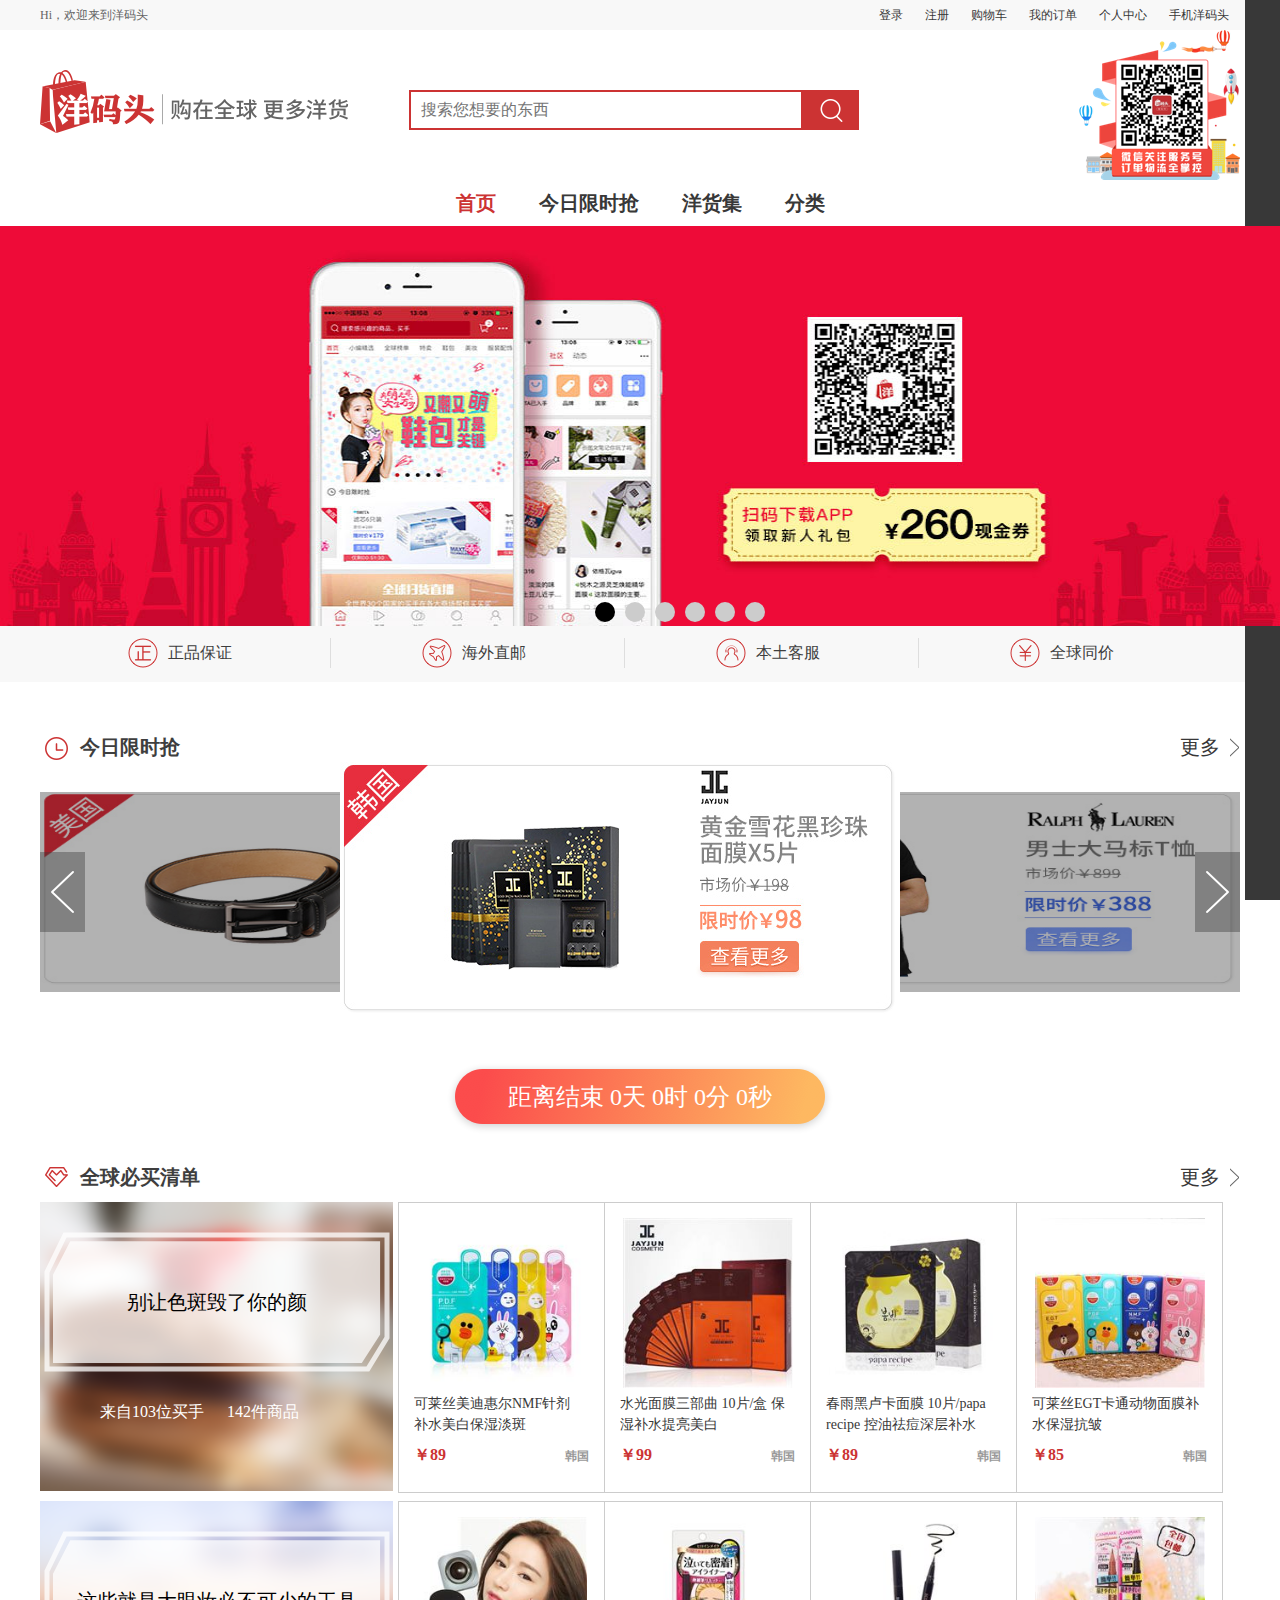
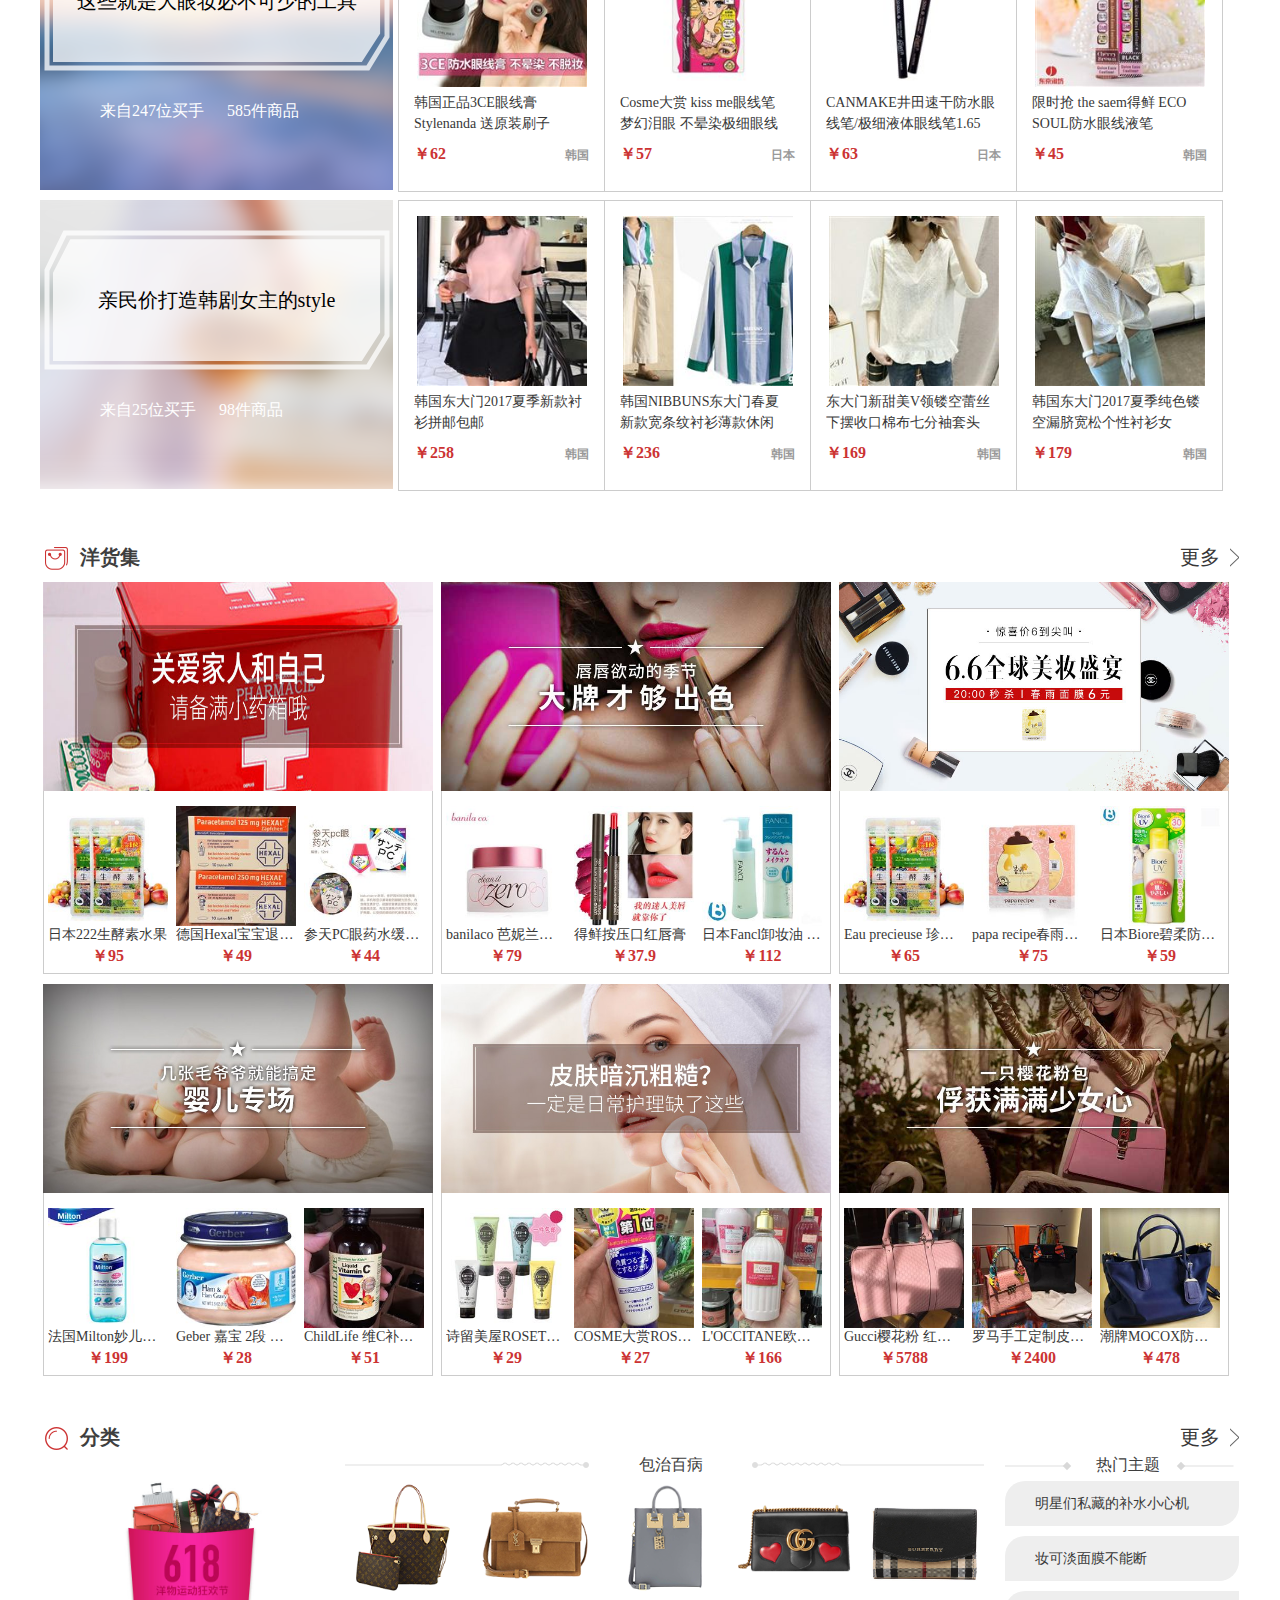
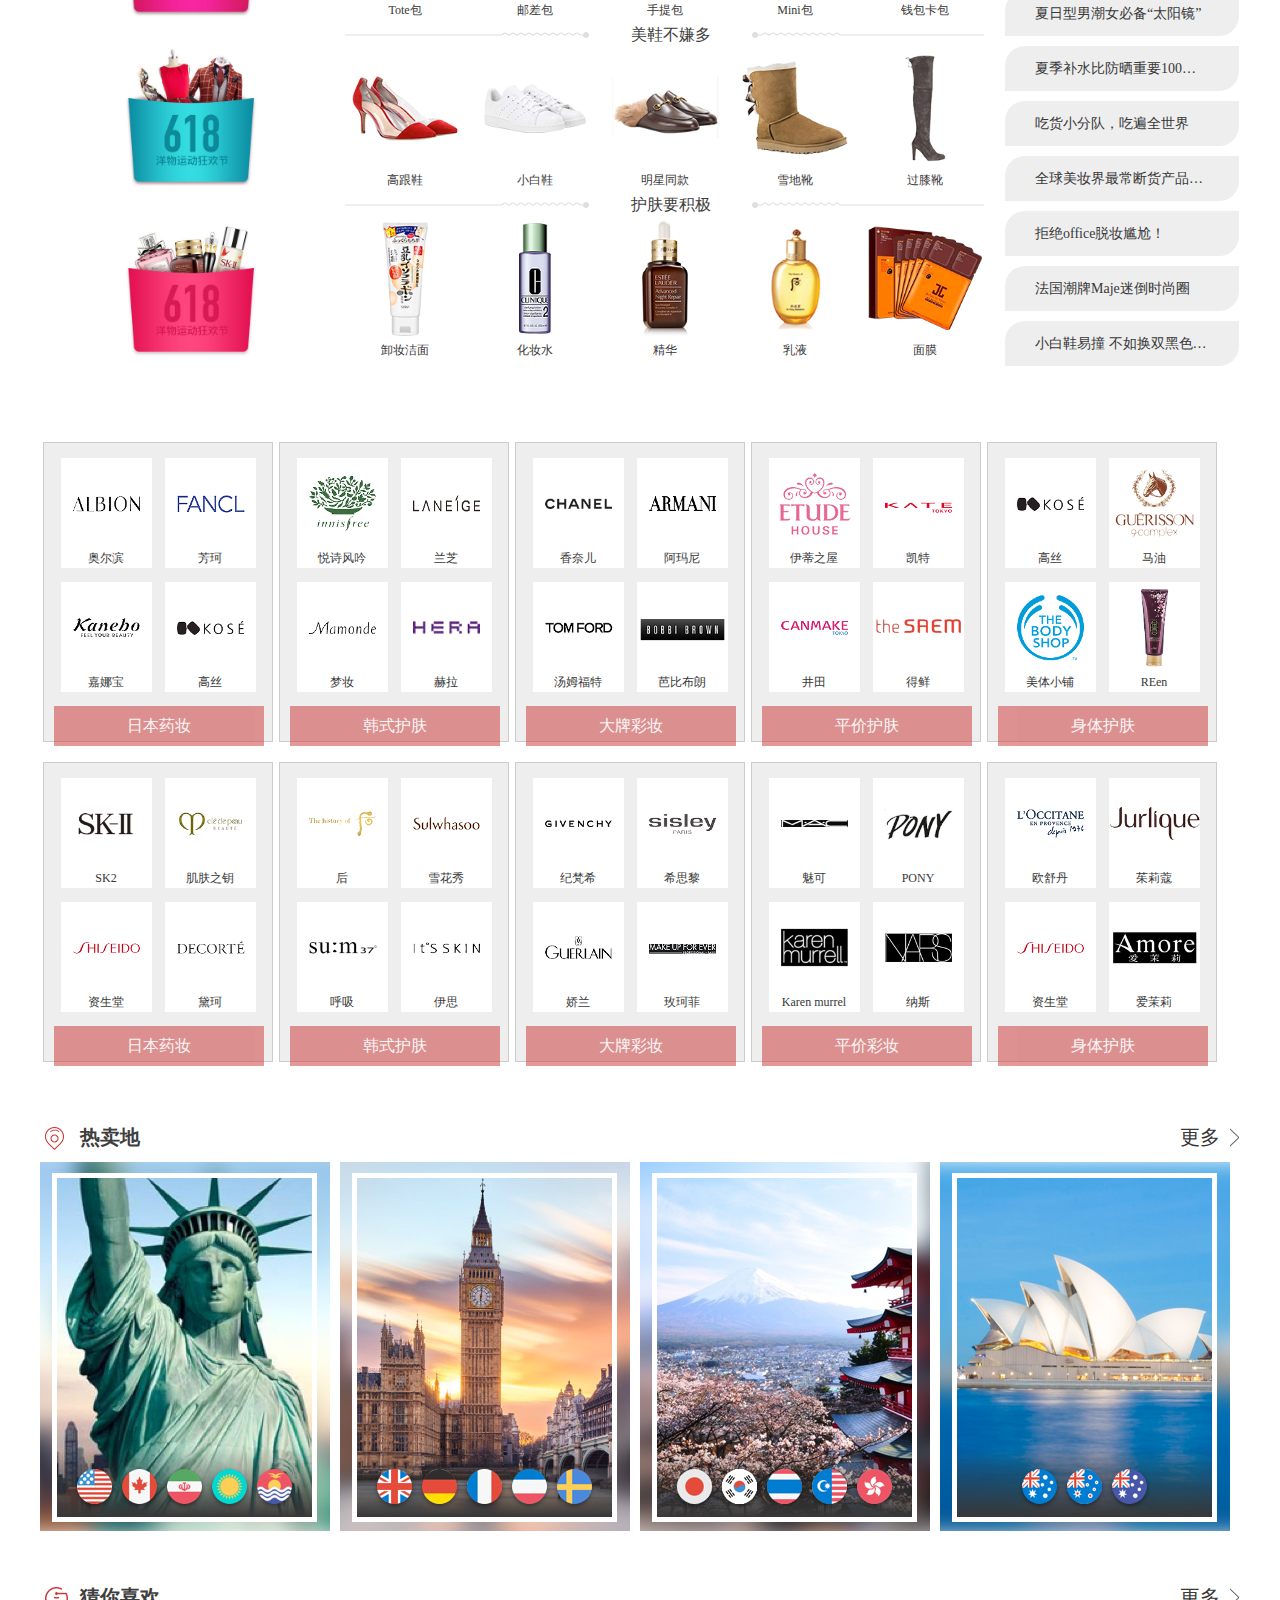
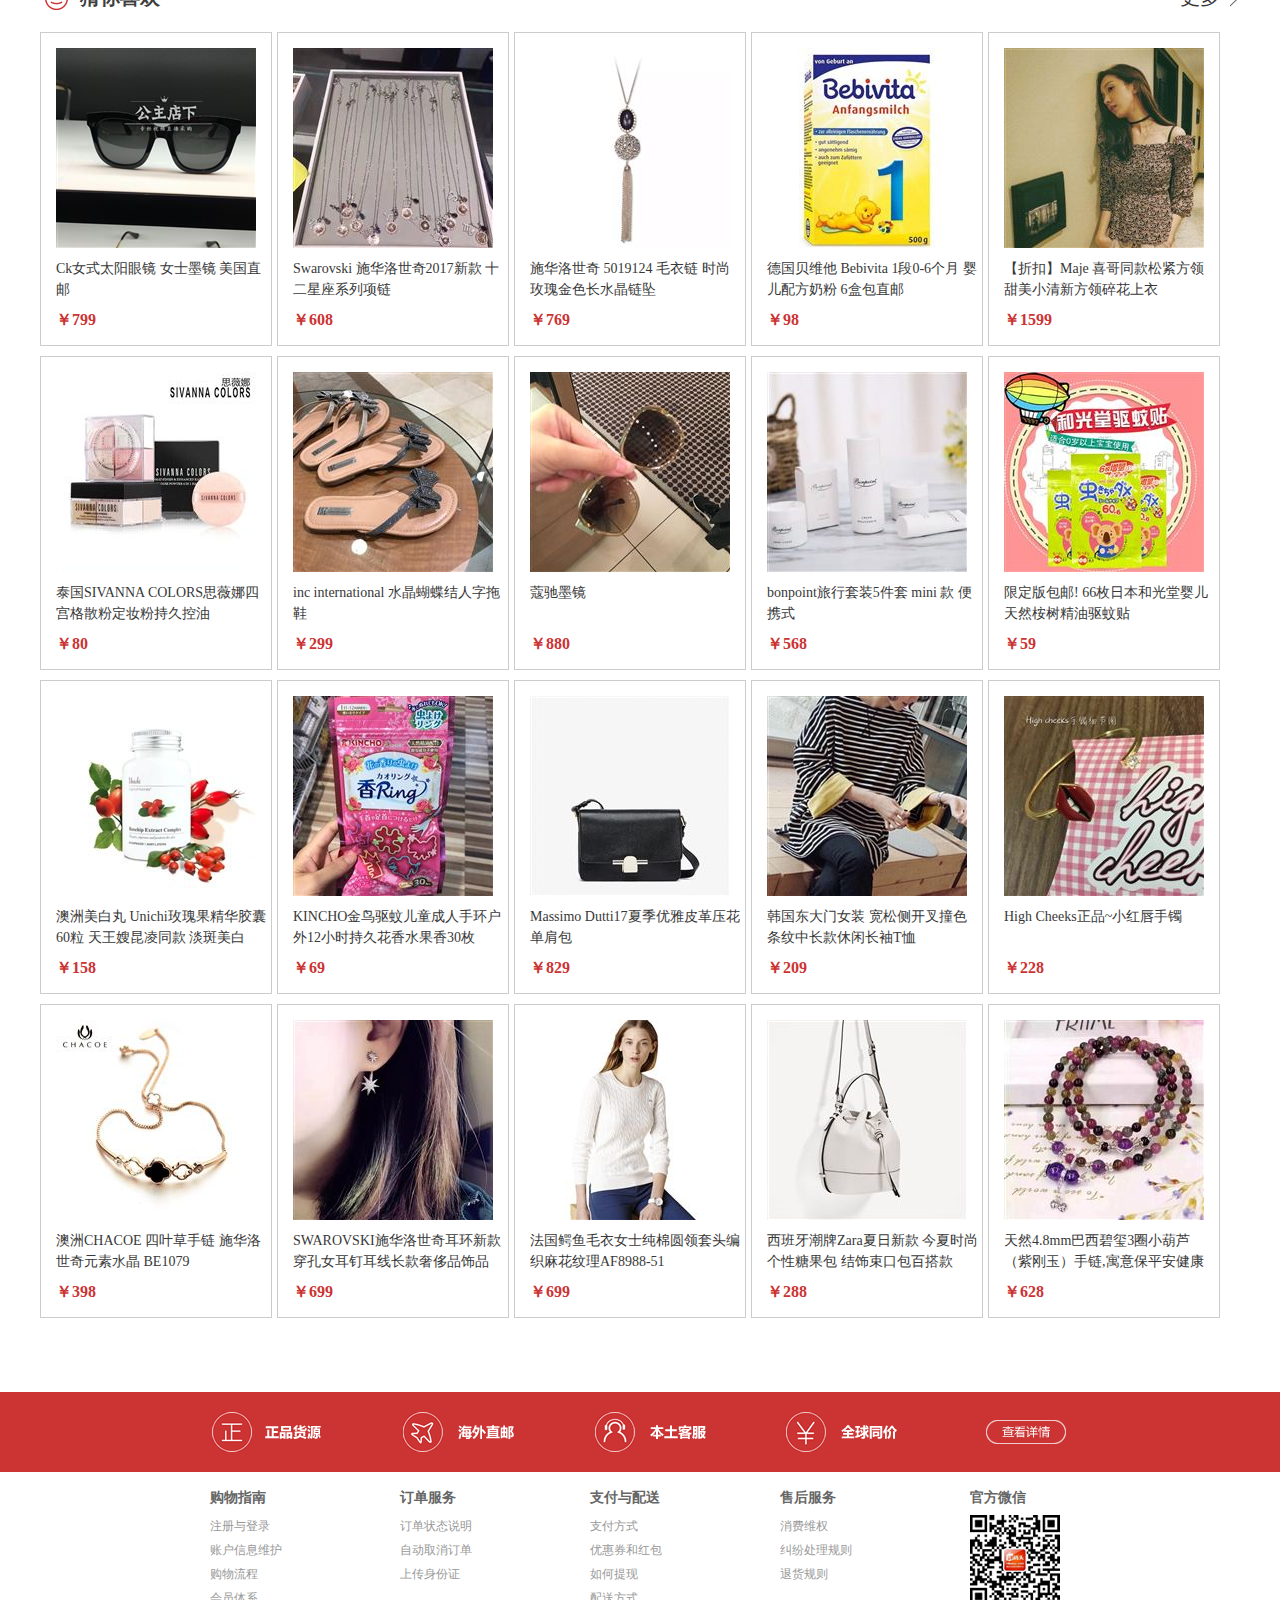
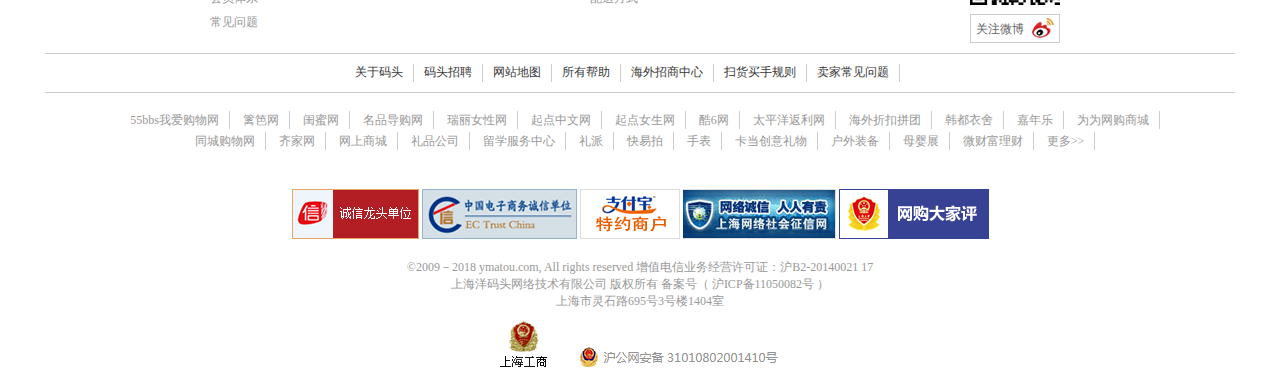
==== commit 97074f13: "第七版" ====
--- a/index.html
+++ b/index.html
@@ -17,7 +17,7 @@
                 <ul class="r">
                 	<li class="l"><a href="html/login.html">登录</a></li>
                 	<li class="l"><a href="html/register.html">注册</a></li>
-                	<li class="l"><a href="#">购物车</a></li>
+                	<li class="l"><a href="html/shoppingcar.html">购物车</a></li>
                 	<li class="l"><a href="#">我的订单</a></li>
                 	<li class="l"><a href="#">个人中心</a></li>
                 	<li class="l"><a href="#">手机洋码头</a></li>
@@ -38,83 +38,83 @@
 <div id="nav">
 	<ul class="outer">
     	<li><a href="#" class="first">首页</a></li>
-    	<li><a href="#">今日限时抢</a></li>
+    	<li><a href="html/activity.html">今日限时抢</a></li>
     	<li><a href="#">洋货集</a></li>
     	<li class="last">
         	<a href="#" class="sort">分类</a>
             <div id="line"></div>
         	<ul class="menu">
-            	<li class="l"><a href="html/list.html">
+            	<li class="l"><a href="html/list.html" >
                 	<p>护肤</p>
                     <p>面膜 水乳 防晒隔离</p>
                 	<img src="images/CgvUBFlE_l-AFtC7AAMyS71u0oU066_1_1_o.gif"class="r"/>
                 </a></li>
-            	<li class="l"><a href="#">
+            	<li class="l"><a href="html/list.html" >
                 	<p>彩妆</p>
                     <p>口红 气垫 香水</p>
                 	<img src="images/CgvUBVeZ2L6ABltOAABxkvbGDQk168_o.png" class="r"/>
                 </a></li>
-            	<li class="l"><a href="#">
+            	<li class="l"><a href="html/list.html" >
                 	<p>品牌箱包</p>
                     <p>单肩包 双肩包 Coach</p>
                 	<img src="images/CgvUBVlFEvOAQkcaAAGYJe4aulA194_143_150_o.gif" class="r"/>
                 </a></li>
-            	<li class="l"><a href="#">
+            	<li class="l"><a href="html/list.html" >
                 	<p>鞋履</p>
                     <p>凉鞋 单鞋 Adidas</p>
                 	<img src="images/CgvUBFeZ2YSACNR4AACJFnNWXac077_o.png" class="r"/>
                 </a></li>
-            	<li class="l"><a href="#">
+            	<li class="l"><a href="html/list.html" >
                 	<p>女士穿搭</p>
                     <p>连衣裙 T恤 衬衫</p>
                 	<img src="images/CgvUA1eavhSAeBQDAAChDB7a8-M180_o.png" class="r"/>
                 </a></li>
-            	<li class="l"><a href="#">
+            	<li class="l"><a href="html/list.html" >
                 	<p>男士护肤</p>
                     <p>发胶 剃须 止汗</p>
                 	<img src="images/CgvUBVhSXpOAEDFIAACDzejl1ZE036_1_1_o.png" class="r"/>
                 </a></li>
-            	<li class="l"><a href="#">
+            	<li class="l"><a href="html/list.html" >
                 	<p>内衣</p>
                     <p>文胸 CK 维密</p>
                 	<img src="images/CgvUA1gZesmAWdV9AACU4YFOybw687_1_1_o.png"class="r"/>
                 </a></li>
-            	<li class="l"><a href="#">
+            	<li class="l"><a href="html/list.html" >
                 	<p>品质男装</p>
                     <p>Polo 衬衫 豆豆鞋</p>
                 	<img src="images/CgvUBVeav_KAMMAHAACj3Jyuwas857_o.png"class="r"/>
                 </a></li>
-            	<li class="l"><a href="#">
+            	<li class="l"><a href="html/list.html" >
                 	<p>食品保健</p>
                     <p>保健 葡萄酒 减肥排油</p>
                 	<img src="images/CgvUA1lHiFiAYmDvAAFME201JUk327_1_1_o.gif" class="r"/>
                 </a></li>
-            	<li class="l"><a href="#">
+            	<li class="l"><a href="html/list.html" >
                 	<p>钟表配饰</p>
                     <p>项链 墨镜 潘多拉</p>
                 	<img src="images/CgvUBVeavnWAab-JAACOcFScJj8696_o.png" class="r"/>
                 </a></li>
-            	<li class="l"><a href="#">
+            	<li class="l"><a href="html/list.html" >
                 	<p>居家</p>
                     <p>滤水壶 乳胶枕 保温杯</p>
                 	<img src="images/CgvUA1lFFDaARUpcAACzNBqBHFw705_188_181_o.gif" class="r"/>
                 </a></li>
-            	<li class="l"><a href="#">
+            	<li class="l"><a href="html/list.html" >
                 	<p>数码家电</p>
                     <p>洁面仪 电吹风 Beats</p>
                 	<img src="images/CgvUBFhSZQSALSJnAABGFQdHEwQ540_1_1_o.png" class="r"/>
                 </a></li>
-            	<li class="l"><a href="#">
+            	<li class="l"><a href="html/list.html" >
                 	<p>母婴</p>
                     <p>纸尿裤 奶粉 安全座椅</p>
                 	<img src="images/CgvUBFlFFSmAFztnAADDj1QetZA463_1_1_o.gif"class="r"/>
                 </a></li>
-            	<li class="l"><a href="#">
+            	<li class="l"><a href="html/list.html" >
                 	<p>运动</p>
                     <p>运动鞋 Puma Nike</p>
                 	<img src="images/CgvUBVgZhTKARbfEAABGdkfZR-c241_1_1_o.png"class="r"/>
                 </a></li>
-            	<li class="l more"><a href="#">
+            	<li class="l more"><a href="html/list.html" >
                 	<p>更多</p>
                     <p>More</p>
                 </a></li>
@@ -123,7 +123,31 @@
     </ul>
 </div>
 <div id="banner">
-	<div id="bantop"></div>
+	<div id="bantop">
+    	<div id="box">
+		<ul id="wrap">
+			<li style="z-index: 2;"><img src="images/CgvUA1kuPwaAadsgAAGZSKWL_8c929_3_1_o.jpg" alt=""></li>
+			<li><img src="images/hp_frenchfesitval_20170707.jpg" alt=""></li>
+			<li><img src="images/hp_naturally_20170706.jpg" alt=""></li>
+			<li><img src="images/hp_sephora_20170607.jpg" alt=""></li>
+			<li><img src="images/hp_ws_20170706.jpg" alt=""></li> 
+			<li><img src="images/kissday0628_01.jpg" alt=""></li> 
+		</ul>		
+				<!--底部圆圈按钮-->
+		<ul id="btn">
+			<li class="black"></li>
+			<li></li>
+			<li></li>
+			<li></li>
+			<li></li>
+			<li></li>
+		</ul>
+		<!--左右按钮-->
+		<span id="left"><</span>
+		<span id="right">></span>
+	</div>
+
+    </div>
     <div id="banbot">
         <div class="w">
             <ul>
--- a/css/index.css
+++ b/css/index.css
@@ -3,9 +3,83 @@
 
 /*==============banner================*/
 #banner #bantop{
-	height:400px; 
+	height:400px; /*
 	background:url(../images/CgvUA1kuPwaAadsgAAGZSKWL_8c929_3_1_o.jpg) no-repeat; 
-	background-size:cover;}
+	background-size:cover;*/}
+#banner #bantop	#box{
+        	width: 100%;
+        	height: 400px;
+        	overflow: hidden;
+        	position: relative;
+        	/*box-shadow: #242424 0px 0px 10px;*/
+		}
+#banner #bantop #wrap{
+        	width: 100%;
+        	height: 400px;
+        	position: absolute;
+            left: 0;
+            
+        }
+        
+#banner #bantop #wrap>li,#wrap>li img{
+        	width: 100%;
+        	height: 400px;
+        }
+#banner #bantop #wrap>li {
+        	transition :opacity 1s;
+        	position: absolute;
+     
+        }
+       /* 底部圆圈按钮*/
+#banner #bantop #btn{
+        	z-index: 2;
+        	height: 20px;
+        	position: absolute;
+        	bottom: 1%;
+        	left:50%;
+        	margin-left: -50px;
+        	cursor: pointer;
+        }
+#banner #bantop #btn>li{
+        	width:20px;
+        	height: 100%;
+        	margin:0 5px;
+        	float: left;
+        	border-radius: 50%;	
+        }
+#banner #bantop .ccc{
+        	background: #ccc;
+        }
+#banner #bantop .black{
+        	background: #000;
+        }
+       /* 左右按钮*/
+#banner #bantop span{
+        	position: absolute;
+        	top:50%;
+        	display: block;
+        	width :50px;
+        	height: 80px;
+        	background:#242424;
+        	margin-top:-40px;
+        	z-index: 23;
+        	color: #fff;
+        	font-size: 30px;
+        	line-height: 80px;
+        	text-align: center;
+        	cursor: pointer;
+        	display: none;
+        	
+        }
+#banner #bantop #left{
+        	left:0;
+        }
+#banner #bantop #right{
+        	right: 0;
+        }
+
+
+
 #banner #banbot{
 	background:#f8f8f8;}
 #banner .w ul{
@@ -163,6 +237,7 @@
 	font-size:16px; 
 	color:#fff; 
 	padding:0 10px;}
+#list  ul li:hover{opacity:0.8;background:pink;}
 #list .one ul.l,#list .two ul.l,#list .three ul.l{
 	height:289px; 
 	margin-top:10px; 
--- a/css/public.css
+++ b/css/public.css
@@ -34,12 +34,12 @@
 #box1{
 	height:30px; 
 	background:#f8f8f8;}
-#box1 .w p{
+#box1 p{
 	height:30px; 
 	line-height:30px; 
 	color:#646464; 
 	width:150px;}
-#box1 .w ul li a{
+#box1 ul li a{
 	display:block; 
 	height:30px; 
 	line-height:30px; 
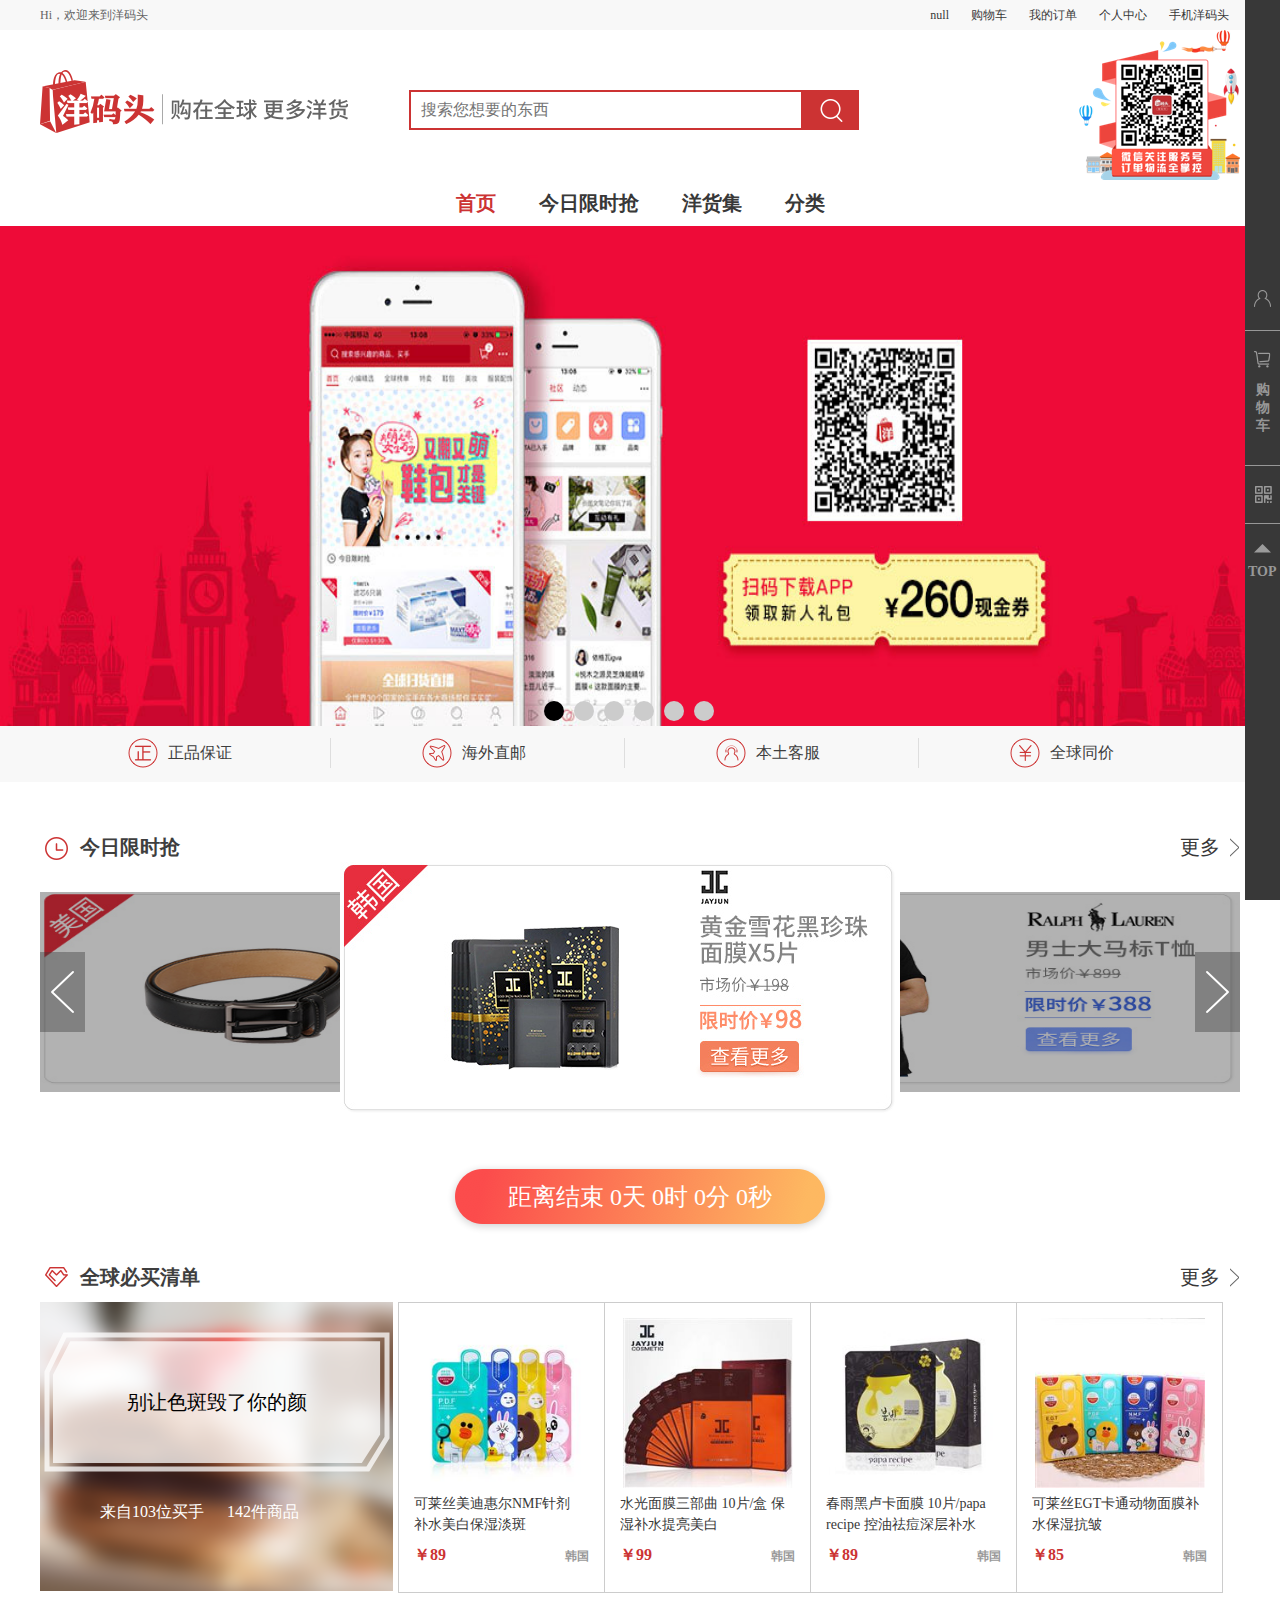
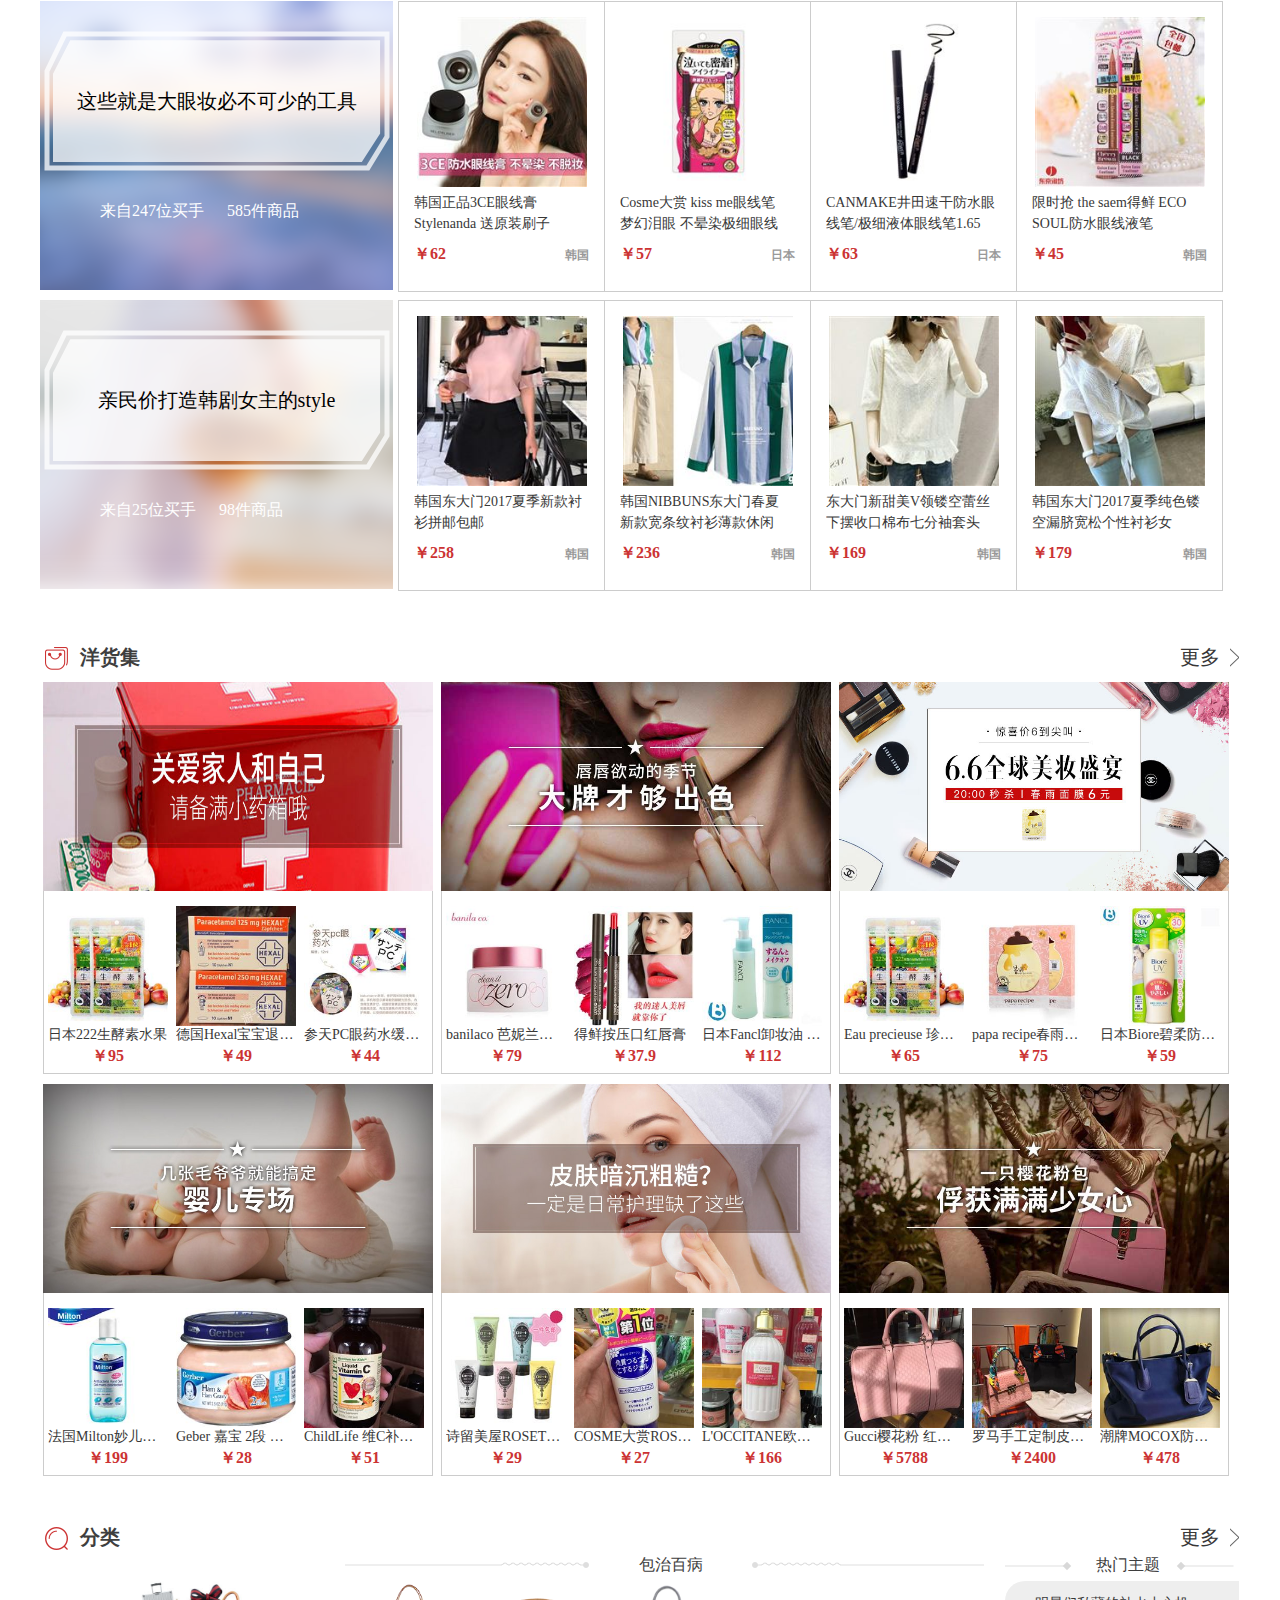
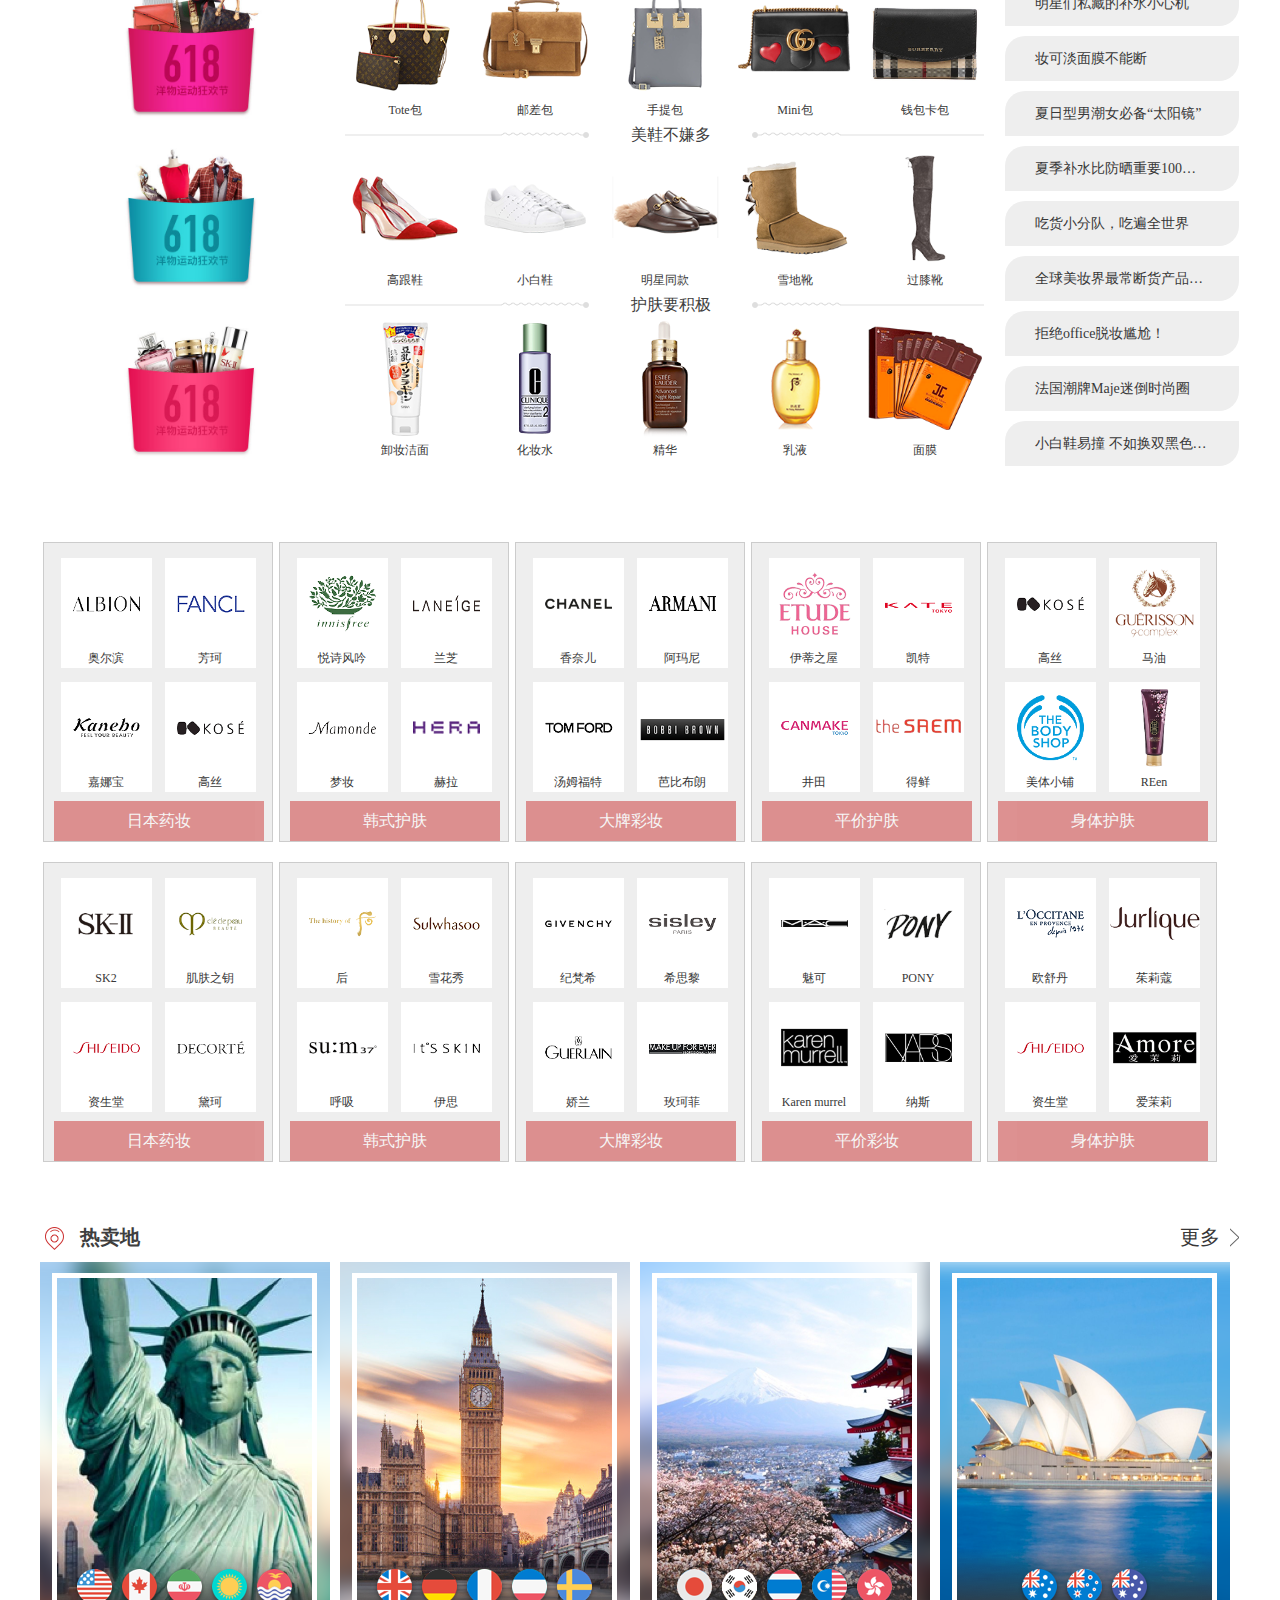
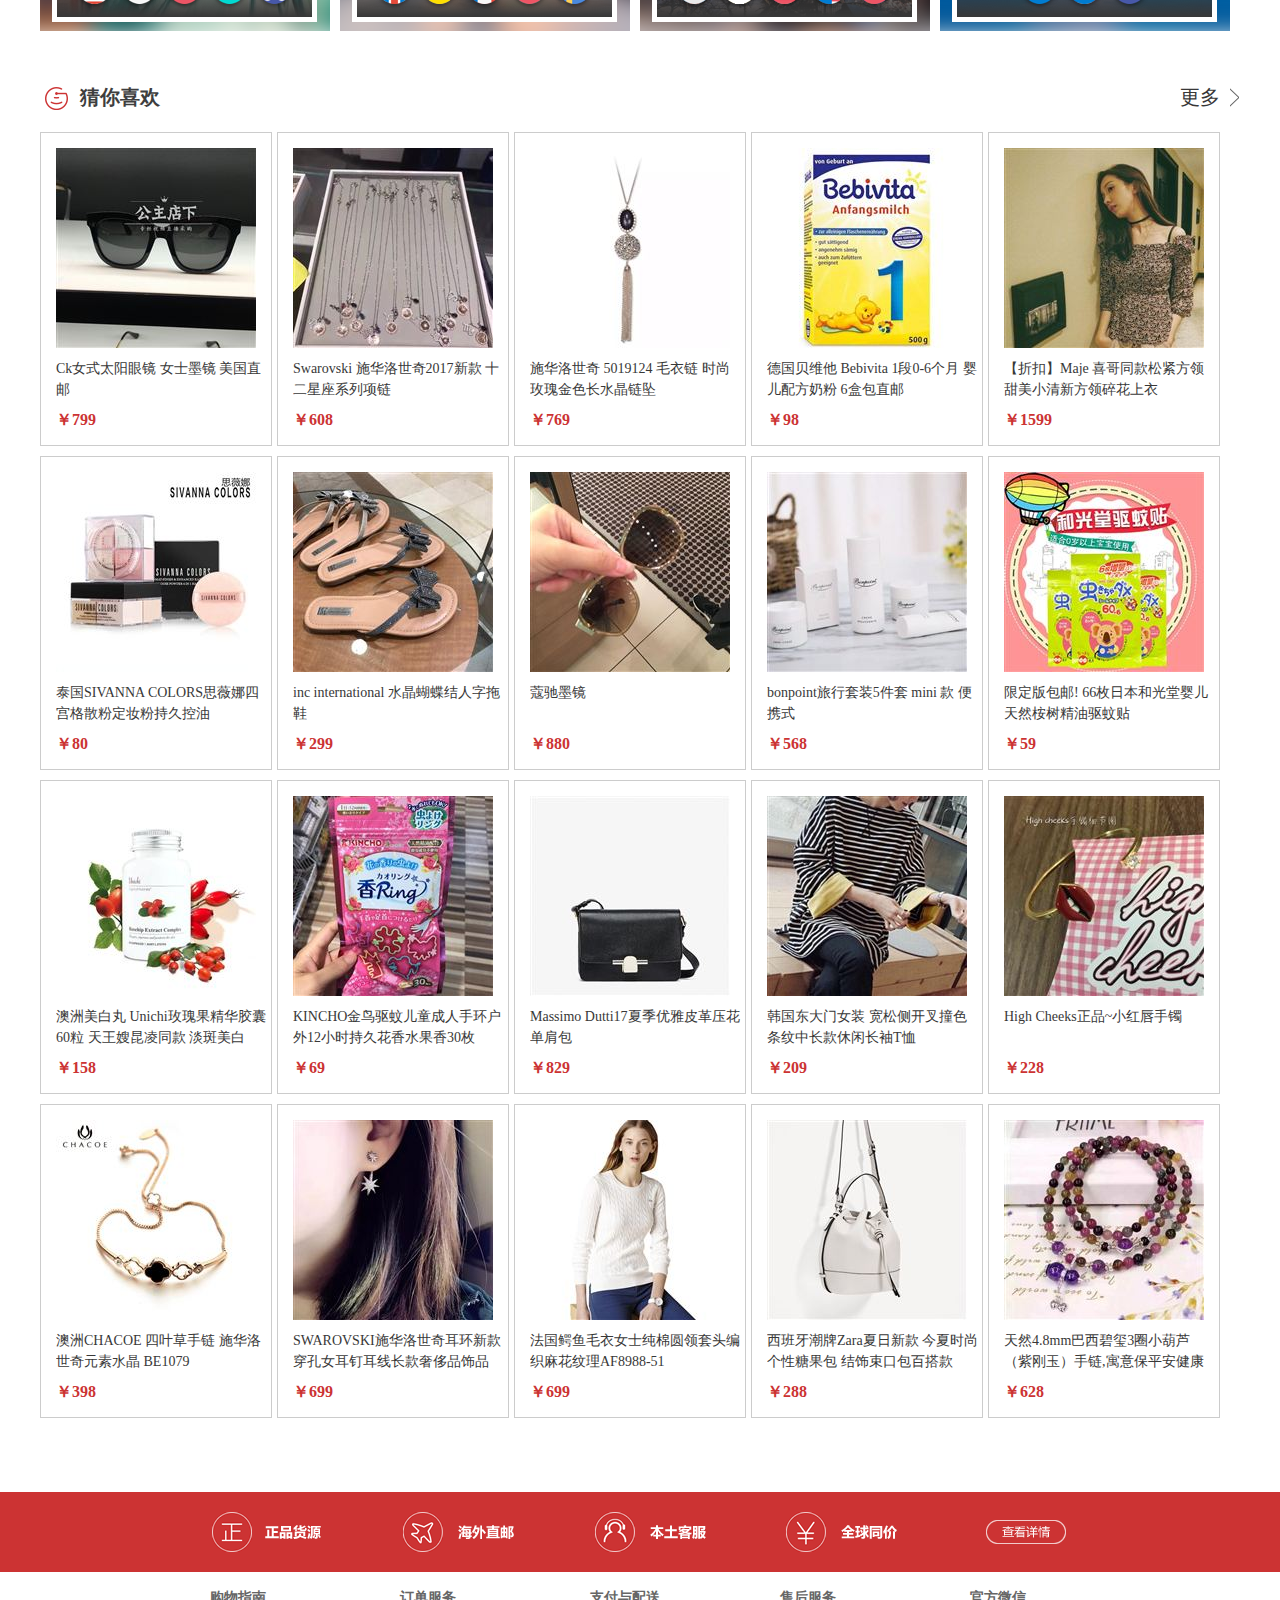
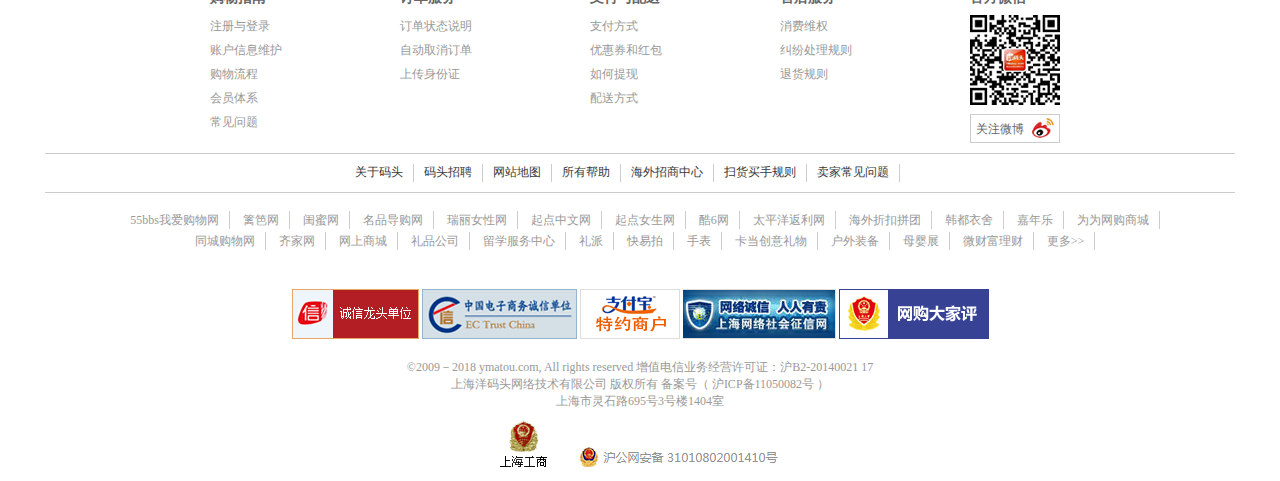
==== commit 57eae0e5: "第八版" ====
--- a/index.html
+++ b/index.html
@@ -15,8 +15,8 @@
         	<div class="w">
             	<p class="l">Hi，欢迎来到洋码头</p>
                 <ul class="r">
-                	<li class="l"><a href="html/login.html">登录</a></li>
-                	<li class="l"><a href="html/register.html">注册</a></li>
+                	<li class="l" id="Login"><a href="html/login.html">登录</a></li>
+                	<li class="l" id="Register"><a href="html/register.html">注册</a></li>
                 	<li class="l"><a href="html/shoppingcar.html">购物车</a></li>
                 	<li class="l"><a href="#">我的订单</a></li>
                 	<li class="l"><a href="#">个人中心</a></li>
--- a/css/index.css
+++ b/css/index.css
@@ -3,27 +3,24 @@
 
 /*==============banner================*/
 #banner #bantop{
-	height:400px; /*
-	background:url(../images/CgvUA1kuPwaAadsgAAGZSKWL_8c929_3_1_o.jpg) no-repeat; 
-	background-size:cover;*/}
+	height:500px;}
 #banner #bantop	#box{
         	width: 100%;
-        	height: 400px;
+        	height: 500px;
         	overflow: hidden;
         	position: relative;
         	/*box-shadow: #242424 0px 0px 10px;*/
 		}
 #banner #bantop #wrap{
         	width: 100%;
-        	height: 400px;
+        	height: 500px;
         	position: absolute;
             left: 0;
-            
         }
         
 #banner #bantop #wrap>li,#wrap>li img{
         	width: 100%;
-        	height: 400px;
+        	height: 500px;
         }
 #banner #bantop #wrap>li {
         	transition :opacity 1s;
@@ -36,7 +33,7 @@
         	height: 20px;
         	position: absolute;
         	bottom: 1%;
-        	left:50%;
+        	left:46%;
         	margin-left: -50px;
         	cursor: pointer;
         }
@@ -75,7 +72,7 @@
         	left:0;
         }
 #banner #bantop #right{
-        	right: 0;
+        	right: 35px;
         }
 
 
@@ -472,7 +469,6 @@
 	text-align:center;
 	color:#fff;
 	font-size:16px;
-	margin-top:5px;
 	opacity:0.5;
 	filter:alpha(opacity=50);}
 #logo div.l a{
--- a/css/public.css
+++ b/css/public.css
@@ -148,7 +148,8 @@
 	background:#383838; 
 	right:0; 
 	top:0; 
-	padding:270px 0;}
+	padding:270px 0;
+	z-index:50;}
 #rightbar ul li{
 	border-bottom:1px solid #979797;}
 #rightbar ul li a{
